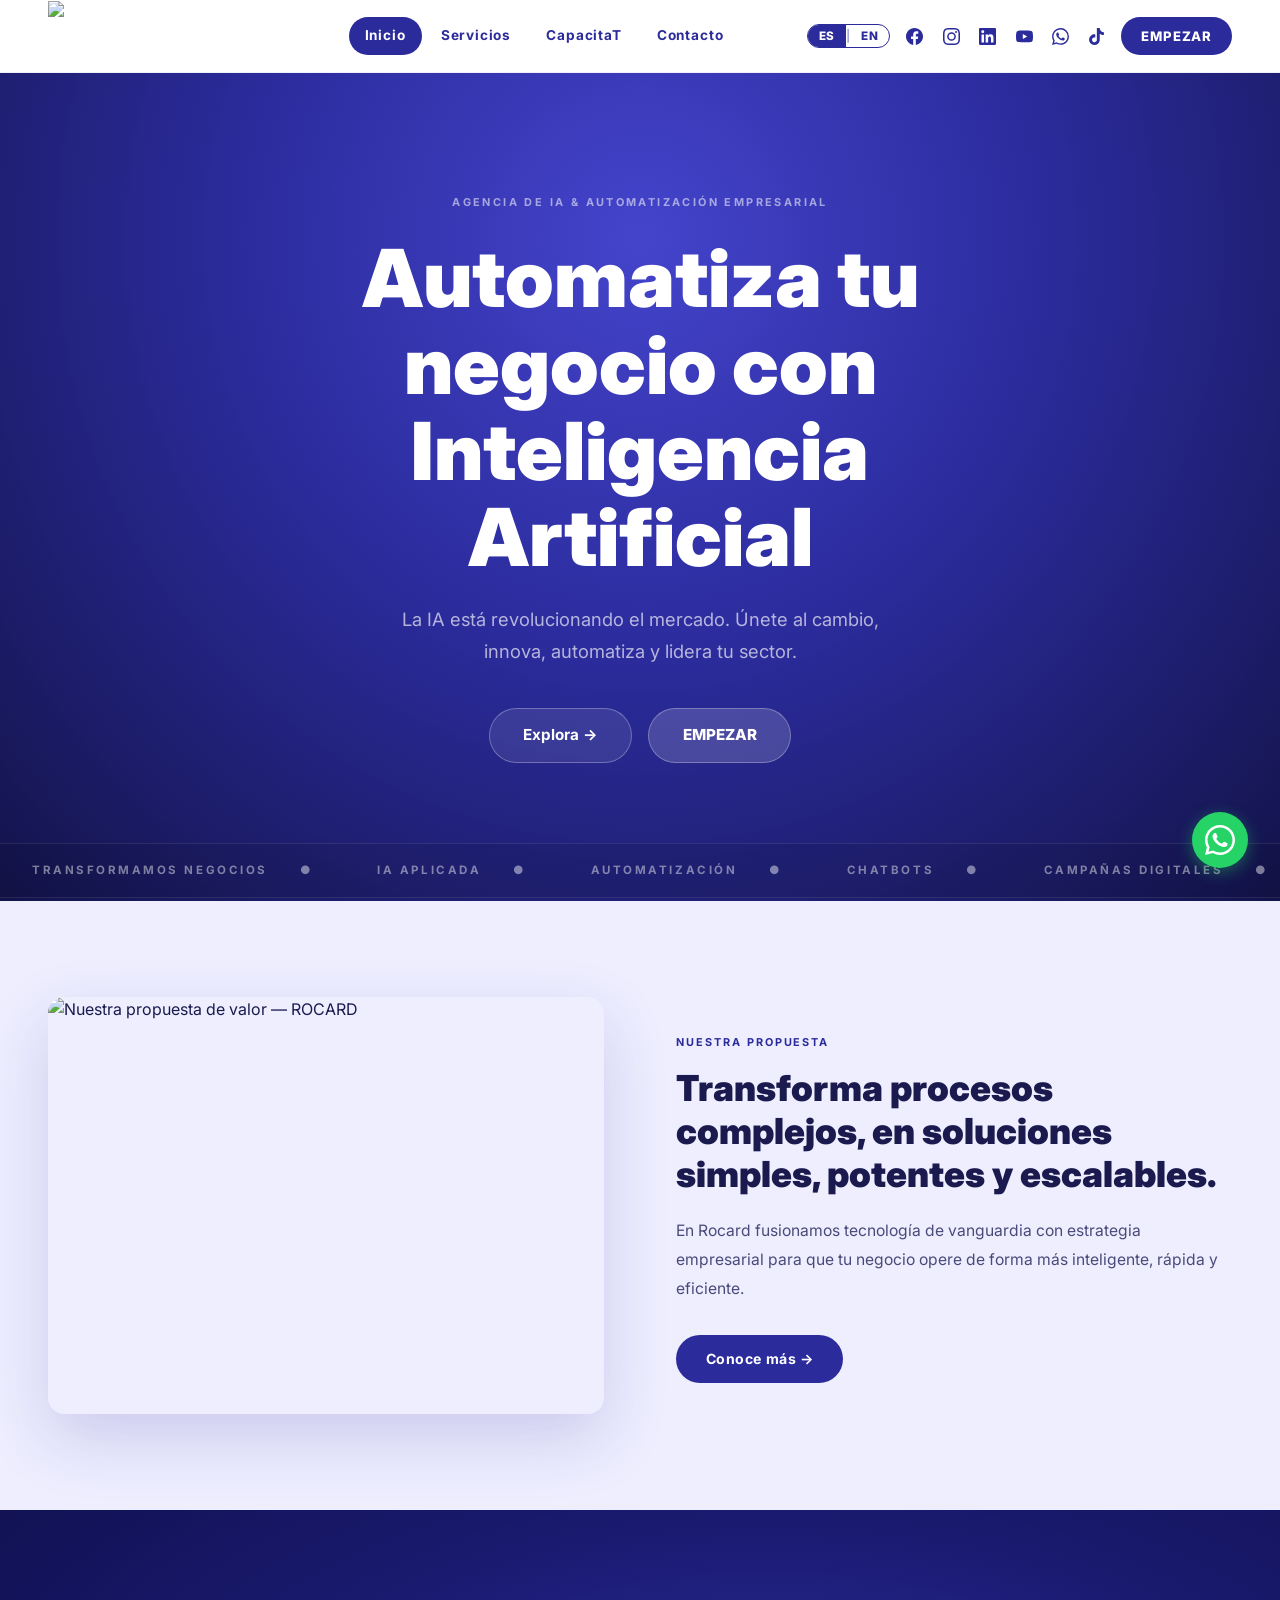
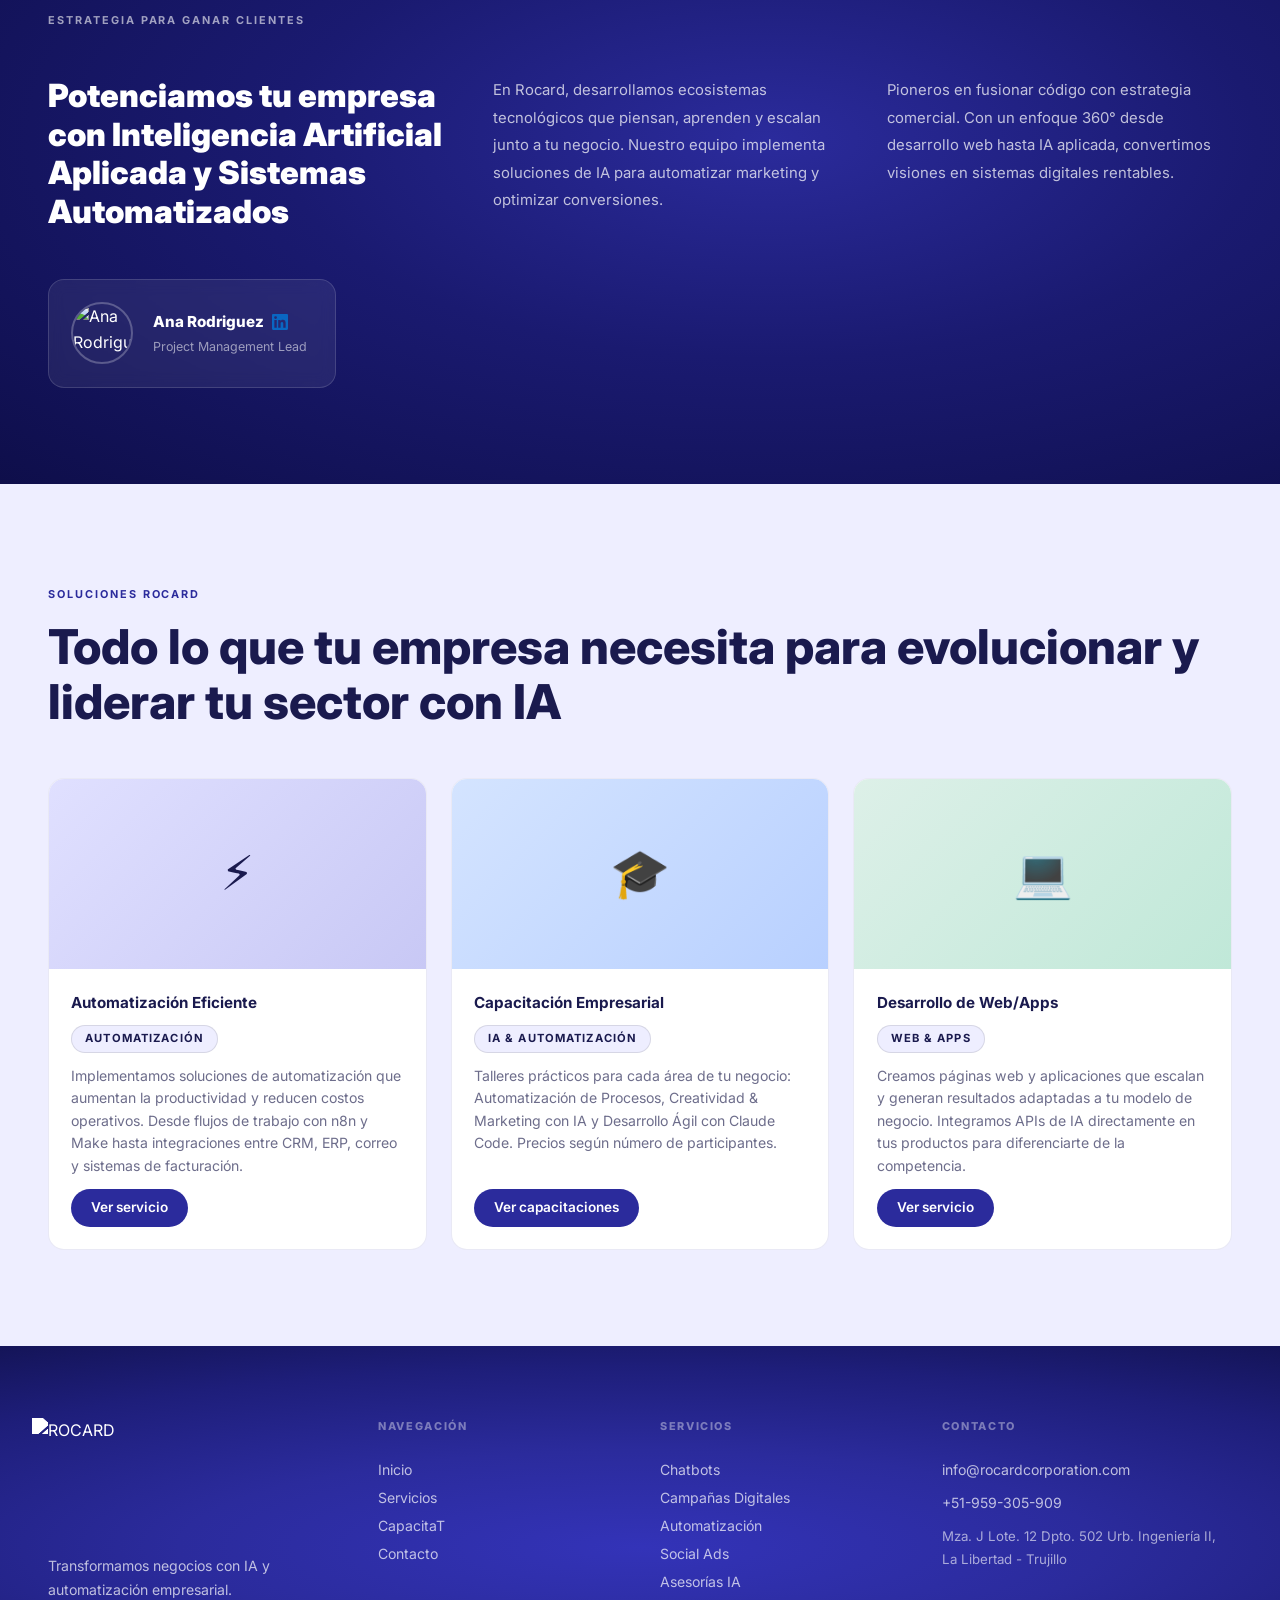
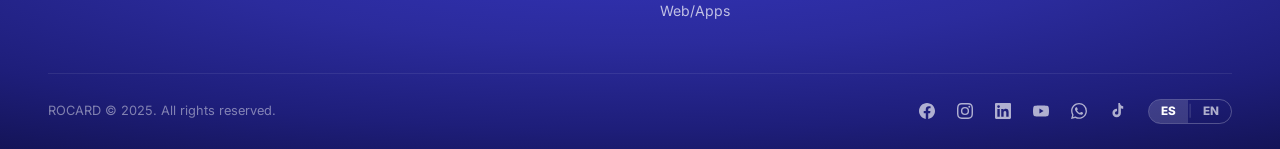
==== index.html @ 1fcdf088 "Add files via upload" ====
<!DOCTYPE html>
<html lang="es">
<head>
  <meta charset="UTF-8" />
  <meta name="viewport" content="width=device-width, initial-scale=1.0" />
  <title>ROCARD — Agencia de IA & Automatización Empresarial</title>
  <meta name="description" content="Transformamos negocios con Inteligencia Artificial y automatización empresarial. Chatbots, campañas digitales, automatización de procesos y más." />
  <link rel="canonical" href="https://rocardcorporation.com/" />
  <link rel="stylesheet" href="css/styles.css" />
</head>
<body>

<!-- ═══════════════════════ OVERLAY ═══════════════════════ -->
<div class="drawer-overlay" id="drawerOverlay"></div>

<!-- ═══════════════════════ NAVBAR ════════════════════════ -->
<nav class="navbar" aria-label="Navegación principal">
  <div class="container">
    <div class="nav-inner">

      <!-- Logo -->
      <a href="index.html" class="nav-logo" aria-label="ROCARD Inicio">
        <img src="https://res.cloudinary.com/dtmeyh7v2/image/upload/v1779667841/H1_02_azul_oficial_sin_fondo_zsuhgs.svg"
             alt="ROCARD logo" width="200" height="60" />
      </a>

      <!-- Center Links -->
      <div class="nav-links" role="list">
        <a href="index.html" role="listitem" data-es="Inicio" data-en="Home">Inicio</a>
        <a href="servicios.html" role="listitem" data-es="Servicios" data-en="Services">Servicios</a>
        <a href="capacitat.html" role="listitem">CapacitaT</a>
        <a href="contacto.html" role="listitem" data-es="Contacto" data-en="Contact">Contacto</a>
      </div>

      <!-- Right -->
      <div class="nav-right">
        <!-- Lang toggle -->
        <div class="lang-toggle" role="group" aria-label="Idioma">
          <button data-lang-btn="es" aria-label="Español">ES</button>
          <span class="lang-sep">|</span>
          <button data-lang-btn="en" aria-label="English">EN</button>
        </div>

        <!-- Social Icons -->
        <div class="nav-socials" aria-label="Redes sociales">
          <a href="https://www.facebook.com/profile.php?id=61581114073506" target="_blank" rel="noopener" aria-label="Facebook">
            <svg viewBox="0 0 24 24" aria-hidden="true"><path d="M24 12.073c0-6.627-5.373-12-12-12s-12 5.373-12 12c0 5.99 4.388 10.954 10.125 11.854v-8.385H7.078v-3.47h3.047V9.43c0-3.007 1.792-4.669 4.533-4.669 1.312 0 2.686.235 2.686.235v2.953H15.83c-1.491 0-1.956.925-1.956 1.874v2.25h3.328l-.532 3.47h-2.796v8.385C19.612 23.027 24 18.062 24 12.073z"/></svg>
          </a>
          <a href="https://www.instagram.com/rocardcorp" target="_blank" rel="noopener" aria-label="Instagram">
            <svg viewBox="0 0 24 24" aria-hidden="true"><path d="M12 2.163c3.204 0 3.584.012 4.85.07 3.252.148 4.771 1.691 4.919 4.919.058 1.265.069 1.645.069 4.849 0 3.205-.012 3.584-.069 4.849-.149 3.225-1.664 4.771-4.919 4.919-1.266.058-1.644.07-4.85.07-3.204 0-3.584-.012-4.849-.07-3.26-.149-4.771-1.699-4.919-4.92-.058-1.265-.07-1.644-.07-4.849 0-3.204.013-3.583.07-4.849.149-3.227 1.664-4.771 4.919-4.919 1.266-.057 1.645-.069 4.849-.069zM12 0C8.741 0 8.333.014 7.053.072 2.695.272.273 2.69.073 7.052.014 8.333 0 8.741 0 12c0 3.259.014 3.668.072 4.948.2 4.358 2.618 6.78 6.98 6.98C8.333 23.986 8.741 24 12 24c3.259 0 3.668-.014 4.948-.072 4.354-.2 6.782-2.618 6.979-6.98.059-1.28.073-1.689.073-4.948 0-3.259-.014-3.667-.072-4.947-.196-4.354-2.617-6.78-6.979-6.98C15.668.014 15.259 0 12 0zm0 5.838a6.162 6.162 0 100 12.324 6.162 6.162 0 000-12.324zM12 16a4 4 0 110-8 4 4 0 010 8zm6.406-11.845a1.44 1.44 0 100 2.881 1.44 1.44 0 000-2.881z"/></svg>
          </a>
          <a href="https://www.linkedin.com/company/108321608/" target="_blank" rel="noopener" aria-label="LinkedIn">
            <svg viewBox="0 0 24 24" aria-hidden="true"><path d="M20.447 20.452h-3.554v-5.569c0-1.328-.027-3.037-1.852-3.037-1.853 0-2.136 1.445-2.136 2.939v5.667H9.351V9h3.414v1.561h.046c.477-.9 1.637-1.85 3.37-1.85 3.601 0 4.267 2.37 4.267 5.455v6.286zM5.337 7.433a2.062 2.062 0 01-2.063-2.065 2.064 2.064 0 112.063 2.065zm1.782 13.019H3.555V9h3.564v11.452zM22.225 0H1.771C.792 0 0 .774 0 1.729v20.542C0 23.227.792 24 1.771 24h20.451C23.2 24 24 23.227 24 22.271V1.729C24 .774 23.2 0 22.222 0h.003z"/></svg>
          </a>
          <a href="https://www.youtube.com/@RocardCorporation" target="_blank" rel="noopener" aria-label="YouTube">
            <svg viewBox="0 0 24 24" aria-hidden="true"><path d="M23.495 6.205a3.007 3.007 0 00-2.088-2.088c-1.87-.501-9.396-.501-9.396-.501s-7.507-.01-9.396.501A3.007 3.007 0 00.527 6.205a31.247 31.247 0 00-.522 5.805 31.247 31.247 0 00.522 5.783 3.007 3.007 0 002.088 2.088c1.868.502 9.396.502 9.396.502s7.506 0 9.396-.502a3.007 3.007 0 002.088-2.088 31.247 31.247 0 00.5-5.783 31.247 31.247 0 00-.5-5.805zM9.609 15.601V8.408l6.264 3.602z"/></svg>
          </a>
          <a href="https://api.whatsapp.com/send/?phone=51959305909" target="_blank" rel="noopener" aria-label="WhatsApp">
            <svg viewBox="0 0 24 24" aria-hidden="true"><path d="M17.472 14.382c-.297-.149-1.758-.867-2.03-.967-.273-.099-.471-.148-.67.15-.197.297-.767.966-.94 1.164-.173.199-.347.223-.644.075-.297-.15-1.255-.463-2.39-1.475-.883-.788-1.48-1.761-1.653-2.059-.173-.297-.018-.458.13-.606.134-.133.298-.347.446-.52.149-.174.198-.298.298-.497.099-.198.05-.371-.025-.52-.075-.149-.669-1.612-.916-2.207-.242-.579-.487-.5-.669-.51-.173-.008-.371-.01-.57-.01-.198 0-.52.074-.792.372-.272.297-1.04 1.016-1.04 2.479 0 1.462 1.065 2.875 1.213 3.074.149.198 2.096 3.2 5.077 4.487.709.306 1.262.489 1.694.625.712.227 1.36.195 1.871.118.571-.085 1.758-.719 2.006-1.413.248-.694.248-1.289.173-1.413-.074-.124-.272-.198-.57-.347m-5.421 7.403h-.004a9.87 9.87 0 01-5.031-1.378l-.361-.214-3.741.982.998-3.648-.235-.374a9.86 9.86 0 01-1.51-5.26c.001-5.45 4.436-9.884 9.888-9.884 2.64 0 5.122 1.03 6.988 2.898a9.825 9.825 0 012.893 6.994c-.003 5.45-4.437 9.884-9.885 9.884m8.413-18.297A11.815 11.815 0 0012.05 0C5.495 0 .16 5.335.157 11.892c0 2.096.547 4.142 1.588 5.945L.057 24l6.305-1.654a11.882 11.882 0 005.683 1.448h.005c6.554 0 11.89-5.335 11.893-11.893a11.821 11.821 0 00-3.48-8.413z"/></svg>
          </a>
          <a href="https://www.tiktok.com/@rocardcorporation?is_from_webapp=1&sender_device=pc" target="_blank" rel="noopener" aria-label="TikTok">
            <svg viewBox="0 0 24 24" aria-hidden="true"><path d="M12.525.02c1.31-.02 2.61-.01 3.91-.02.08 1.53.63 3.09 1.75 4.17 1.12 1.11 2.7 1.62 4.24 1.79v4.03c-1.44-.05-2.89-.35-4.2-.97-.57-.26-1.1-.59-1.62-.93-.01 2.92.01 5.84-.02 8.75-.08 1.4-.54 2.79-1.35 3.94-1.31 1.92-3.58 3.17-5.91 3.21-1.43.08-2.86-.31-4.08-1.03-2.02-1.19-3.44-3.37-3.65-5.71-.02-.5-.03-1-.01-1.49.18-1.9 1.12-3.72 2.58-4.96 1.66-1.44 3.98-2.13 6.15-1.72.02 1.48-.04 2.96-.04 4.44-.99-.32-2.15-.23-3.02.37-.63.41-1.11 1.04-1.36 1.75-.21.51-.15 1.07-.14 1.61.24 1.64 1.82 3.02 3.5 2.87 1.12-.01 2.19-.66 2.77-1.61.19-.33.4-.67.41-1.06.1-1.79.06-3.57.07-5.36.01-4.03-.01-8.05.02-12.07z"/></svg>
          </a>
        </div>

        <!-- CTA Button -->
        <a href="https://api.whatsapp.com/send/?phone=51959305909&text=Hola,%20quiero%20más%20información%20sobre%20sus%20servicios" target="_blank" rel="noopener" class="btn-empezar" data-es="EMPEZAR" data-en="GET STARTED">EMPEZAR</a>
      </div>

      <!-- Hamburger -->
      <button class="nav-hamburger" id="hamburger" aria-label="Abrir menú" aria-expanded="false">
        <span></span><span></span><span></span>
      </button>
    </div>
  </div>
</nav>

<!-- ═══════════════════════ MOBILE DRAWER ═════════════════ -->
<aside class="nav-drawer" id="navDrawer" aria-label="Menú móvil">
  <div class="drawer-top">
    <img src="https://res.cloudinary.com/dtmeyh7v2/image/upload/v1779667841/H1_02_azul_oficial_sin_fondo_zsuhgs.svg" alt="ROCARD" />
    <button class="drawer-close" id="drawerClose" aria-label="Cerrar menú">✕</button>
  </div>
  <nav class="drawer-links" role="list">
    <a href="index.html" data-es="Inicio" data-en="Home">Inicio</a>
    <a href="servicios.html" data-es="Servicios" data-en="Services">Servicios</a>
    <a href="capacitat.html">CapacitaT</a>
    <a href="contacto.html" data-es="Contacto" data-en="Contact">Contacto</a>
  </nav>
  <div class="drawer-socials">
    <a href="https://www.facebook.com/profile.php?id=61581114073506" target="_blank" rel="noopener" aria-label="Facebook">
      <svg viewBox="0 0 24 24" aria-hidden="true"><path d="M24 12.073c0-6.627-5.373-12-12-12s-12 5.373-12 12c0 5.99 4.388 10.954 10.125 11.854v-8.385H7.078v-3.47h3.047V9.43c0-3.007 1.792-4.669 4.533-4.669 1.312 0 2.686.235 2.686.235v2.953H15.83c-1.491 0-1.956.925-1.956 1.874v2.25h3.328l-.532 3.47h-2.796v8.385C19.612 23.027 24 18.062 24 12.073z"/></svg>
    </a>
    <a href="https://www.instagram.com/rocardcorp" target="_blank" rel="noopener" aria-label="Instagram">
      <svg viewBox="0 0 24 24" aria-hidden="true"><path d="M12 2.163c3.204 0 3.584.012 4.85.07 3.252.148 4.771 1.691 4.919 4.919.058 1.265.069 1.645.069 4.849 0 3.205-.012 3.584-.069 4.849-.149 3.225-1.664 4.771-4.919 4.919-1.266.058-1.644.07-4.85.07-3.204 0-3.584-.012-4.849-.07-3.26-.149-4.771-1.699-4.919-4.92-.058-1.265-.07-1.644-.07-4.849 0-3.204.013-3.583.07-4.849.149-3.227 1.664-4.771 4.919-4.919 1.266-.057 1.645-.069 4.849-.069zM12 0C8.741 0 8.333.014 7.053.072 2.695.272.273 2.69.073 7.052.014 8.333 0 8.741 0 12c0 3.259.014 3.668.072 4.948.2 4.358 2.618 6.78 6.98 6.98C8.333 23.986 8.741 24 12 24c3.259 0 3.668-.014 4.948-.072 4.354-.2 6.782-2.618 6.979-6.98.059-1.28.073-1.689.073-4.948 0-3.259-.014-3.667-.072-4.947-.196-4.354-2.617-6.78-6.979-6.98C15.668.014 15.259 0 12 0zm0 5.838a6.162 6.162 0 100 12.324 6.162 6.162 0 000-12.324zM12 16a4 4 0 110-8 4 4 0 010 8zm6.406-11.845a1.44 1.44 0 100 2.881 1.44 1.44 0 000-2.881z"/></svg>
    </a>
    <a href="https://www.linkedin.com/company/108321608/" target="_blank" rel="noopener" aria-label="LinkedIn">
      <svg viewBox="0 0 24 24" aria-hidden="true"><path d="M20.447 20.452h-3.554v-5.569c0-1.328-.027-3.037-1.852-3.037-1.853 0-2.136 1.445-2.136 2.939v5.667H9.351V9h3.414v1.561h.046c.477-.9 1.637-1.85 3.37-1.85 3.601 0 4.267 2.37 4.267 5.455v6.286zM5.337 7.433a2.062 2.062 0 01-2.063-2.065 2.064 2.064 0 112.063 2.065zm1.782 13.019H3.555V9h3.564v11.452zM22.225 0H1.771C.792 0 0 .774 0 1.729v20.542C0 23.227.792 24 1.771 24h20.451C23.2 24 24 23.227 24 22.271V1.729C24 .774 23.2 0 22.222 0h.003z"/></svg>
    </a>
    <a href="https://www.youtube.com/@RocardCorporation" target="_blank" rel="noopener" aria-label="YouTube">
      <svg viewBox="0 0 24 24" aria-hidden="true"><path d="M23.495 6.205a3.007 3.007 0 00-2.088-2.088c-1.87-.501-9.396-.501-9.396-.501s-7.507-.01-9.396.501A3.007 3.007 0 00.527 6.205a31.247 31.247 0 00-.522 5.805 31.247 31.247 0 00.522 5.783 3.007 3.007 0 002.088 2.088c1.868.502 9.396.502 9.396.502s7.506 0 9.396-.502a3.007 3.007 0 002.088-2.088 31.247 31.247 0 00.5-5.783 31.247 31.247 0 00-.5-5.805zM9.609 15.601V8.408l6.264 3.602z"/></svg>
    </a>
    <a href="https://api.whatsapp.com/send/?phone=51959305909" target="_blank" rel="noopener" aria-label="WhatsApp">
      <svg viewBox="0 0 24 24" aria-hidden="true"><path d="M17.472 14.382c-.297-.149-1.758-.867-2.03-.967-.273-.099-.471-.148-.67.15-.197.297-.767.966-.94 1.164-.173.199-.347.223-.644.075-.297-.15-1.255-.463-2.39-1.475-.883-.788-1.48-1.761-1.653-2.059-.173-.297-.018-.458.13-.606.134-.133.298-.347.446-.52.149-.174.198-.298.298-.497.099-.198.05-.371-.025-.52-.075-.149-.669-1.612-.916-2.207-.242-.579-.487-.5-.669-.51-.173-.008-.371-.01-.57-.01-.198 0-.52.074-.792.372-.272.297-1.04 1.016-1.04 2.479 0 1.462 1.065 2.875 1.213 3.074.149.198 2.096 3.2 5.077 4.487.709.306 1.262.489 1.694.625.712.227 1.36.195 1.871.118.571-.085 1.758-.719 2.006-1.413.248-.694.248-1.289.173-1.413-.074-.124-.272-.198-.57-.347m-5.421 7.403h-.004a9.87 9.87 0 01-5.031-1.378l-.361-.214-3.741.982.998-3.648-.235-.374a9.86 9.86 0 01-1.51-5.26c.001-5.45 4.436-9.884 9.888-9.884 2.64 0 5.122 1.03 6.988 2.898a9.825 9.825 0 012.893 6.994c-.003 5.45-4.437 9.884-9.885 9.884m8.413-18.297A11.815 11.815 0 0012.05 0C5.495 0 .16 5.335.157 11.892c0 2.096.547 4.142 1.588 5.945L.057 24l6.305-1.654a11.882 11.882 0 005.683 1.448h.005c6.554 0 11.89-5.335 11.893-11.893a11.821 11.821 0 00-3.48-8.413z"/></svg>
    </a>
  </div>
  <div class="drawer-bottom">
    <div class="lang-toggle">
      <button data-lang-btn="es">ES</button>
      <span class="lang-sep">|</span>
      <button data-lang-btn="en">EN</button>
    </div>
    <a href="https://api.whatsapp.com/send/?phone=51959305909&text=Hola,%20quiero%20más%20información%20sobre%20sus%20servicios" target="_blank" rel="noopener" class="btn-empezar" data-es="EMPEZAR" data-en="GET STARTED">EMPEZAR</a>
  </div>
</aside>

<!-- ═══════════════════════ HERO ═══════════════════════════ -->
<header class="hero">
  <div class="container hero-body">
    <div class="hero-content">
      <p class="hero-eyebrow" data-es="AGENCIA DE IA & AUTOMATIZACIÓN EMPRESARIAL" data-en="AI & BUSINESS AUTOMATION AGENCY">
        AGENCIA DE IA &amp; AUTOMATIZACIÓN EMPRESARIAL
      </p>
      <h1 class="hero-headline" data-es="Automatiza tu negocio con Inteligencia Artificial" data-en="Automate your business with Artificial Intelligence">
        Automatiza tu negocio con Inteligencia Artificial
      </h1>
      <p class="hero-sub" data-es="La IA está revolucionando el mercado. Únete al cambio, innova, automatiza y lidera tu sector." data-en="AI is revolutionizing the market. Join the change, innovate, automate and lead your industry.">
        La IA está revolucionando el mercado. Únete al cambio, innova, automatiza y lidera tu sector.
      </p>
      <div class="hero-btns">
        <a href="servicios.html" class="hero-btn-dark" data-es="Explora →" data-en="Explore →">Explora →</a>
        <a href="https://api.whatsapp.com/send/?phone=51959305909&text=Hola,%20quiero%20más%20información%20sobre%20sus%20servicios" target="_blank" rel="noopener" class="hero-btn-light" data-es="EMPEZAR" data-en="GET STARTED">EMPEZAR</a>
      </div>
    </div>
  </div>

  <!-- Animated Ticker -->
  <div class="ticker-wrap" aria-hidden="true">
    <div class="ticker-track">
      <!-- First set -->
      <div class="ticker-item"><span>TRANSFORMAMOS NEGOCIOS</span><span class="ticker-dot">●</span></div>
      <div class="ticker-item"><span>IA APLICADA</span><span class="ticker-dot">●</span></div>
      <div class="ticker-item"><span>AUTOMATIZACIÓN</span><span class="ticker-dot">●</span></div>
      <div class="ticker-item"><span>CHATBOTS</span><span class="ticker-dot">●</span></div>
      <div class="ticker-item"><span>CAMPAÑAS DIGITALES</span><span class="ticker-dot">●</span></div>
      <div class="ticker-item"><span>WEB &amp; APPS</span><span class="ticker-dot">●</span></div>
      <!-- Duplicate for seamless loop -->
      <div class="ticker-item"><span>TRANSFORMAMOS NEGOCIOS</span><span class="ticker-dot">●</span></div>
      <div class="ticker-item"><span>IA APLICADA</span><span class="ticker-dot">●</span></div>
      <div class="ticker-item"><span>AUTOMATIZACIÓN</span><span class="ticker-dot">●</span></div>
      <div class="ticker-item"><span>CHATBOTS</span><span class="ticker-dot">●</span></div>
      <div class="ticker-item"><span>CAMPAÑAS DIGITALES</span><span class="ticker-dot">●</span></div>
      <div class="ticker-item"><span>WEB &amp; APPS</span><span class="ticker-dot">●</span></div>
    </div>
  </div>
</header>

<!-- ═══════════════════════ PROPUESTA ══════════════════════ -->
<section class="propuesta section" aria-labelledby="propuesta-headline">
  <div class="container">
    <div class="propuesta-grid">
      <div class="propuesta-img-wrap fade-up">
        <img src="https://res.cloudinary.com/dtmeyh7v2/image/upload/v1779827413/Dise%C3%B1o_sin_t%C3%ADtulo_-_2026-05-26T152922.767_yypgqh.png"
             alt="Nuestra propuesta de valor — ROCARD"
             loading="lazy" />
      </div>
      <div class="propuesta-text fade-up delay-2">
        <p class="eyebrow eyebrow--dark" data-es="NUESTRA PROPUESTA" data-en="OUR VALUE PROPOSITION">NUESTRA PROPUESTA</p>
        <h2 class="propuesta-headline" id="propuesta-headline"
            data-es="Transforma procesos complejos, en soluciones simples, potentes y escalables."
            data-en="Transform complex processes into simple, powerful, and scalable solutions.">
          Transforma procesos complejos, en soluciones simples, potentes y escalables.
        </h2>
        <p class="propuesta-body"
           data-es="En Rocard fusionamos tecnología de vanguardia con estrategia empresarial para que tu negocio opere de forma más inteligente, rápida y eficiente."
           data-en="At Rocard we fuse cutting-edge technology with business strategy so your company operates smarter, faster, and more efficiently.">
          En Rocard fusionamos tecnología de vanguardia con estrategia empresarial para que tu negocio opere de forma más inteligente, rápida y eficiente.
        </p>
        <a href="servicios.html" class="btn btn-primary" data-es="Conoce más →" data-en="Learn more →">Conoce más →</a>
      </div>
    </div>
  </div>
</section>

<!-- ═══════════════════════ SOBRE NOSOTROS ═════════════════ -->
<section class="sobre section" aria-labelledby="sobre-headline">
  <div class="container">
    <p class="eyebrow sobre-eyebrow fade-up"
       data-es="ESTRATEGIA PARA GANAR CLIENTES"
       data-en="STRATEGY TO WIN CLIENTS">
      ESTRATEGIA PARA GANAR CLIENTES
    </p>
    <div class="sobre-grid">
      <h2 class="sobre-headline fade-up" id="sobre-headline"
          data-es="Potenciamos tu empresa con Inteligencia Artificial Aplicada y Sistemas Automatizados"
          data-en="We power your company with Applied Artificial Intelligence and Automated Systems">
        Potenciamos tu empresa con Inteligencia Artificial Aplicada y Sistemas Automatizados
      </h2>
      <p class="sobre-text fade-up delay-1"
         data-es="En Rocard, desarrollamos ecosistemas tecnológicos que piensan, aprenden y escalan junto a tu negocio. Nuestro equipo implementa soluciones de IA para automatizar marketing y optimizar conversiones."
         data-en="At Rocard, we develop technological ecosystems that think, learn, and scale alongside your business. Our team implements AI solutions to automate marketing and optimize conversions.">
        En Rocard, desarrollamos ecosistemas tecnológicos que piensan, aprenden y escalan junto a tu negocio. Nuestro equipo implementa soluciones de IA para automatizar marketing y optimizar conversiones.
      </p>
      <p class="sobre-text fade-up delay-2"
         data-es="Pioneros en fusionar código con estrategia comercial. Con un enfoque 360° desde desarrollo web hasta IA aplicada, convertimos visiones en sistemas digitales rentables."
         data-en="Pioneers in fusing code with commercial strategy. With a 360° approach from web development to applied AI, we turn visions into profitable digital systems.">
        Pioneros en fusionar código con estrategia comercial. Con un enfoque 360° desde desarrollo web hasta IA aplicada, convertimos visiones en sistemas digitales rentables.
      </p>
    </div>

    <!-- Founder Card -->
    <div class="fade-up delay-3">
      <div class="founder-card">
        <img class="founder-avatar"
             src="https://res.cloudinary.com/dtmeyh7v2/image/upload/v1779735627/Dise%C3%B1o_sin_t%C3%ADtulo_-_2026-05-25T140008.821_zhlka8.png"
             alt="Ana Rodriguez — Project Management Lead"
             loading="lazy" />
        <div>
          <div class="founder-name">
            Ana Rodriguez
            <a href="https://www.linkedin.com/company/108321608/" target="_blank" rel="noopener" aria-label="LinkedIn de Ana Rodriguez">
              <svg viewBox="0 0 24 24" aria-hidden="true"><path d="M20.447 20.452h-3.554v-5.569c0-1.328-.027-3.037-1.852-3.037-1.853 0-2.136 1.445-2.136 2.939v5.667H9.351V9h3.414v1.561h.046c.477-.9 1.637-1.85 3.37-1.85 3.601 0 4.267 2.37 4.267 5.455v6.286zM5.337 7.433a2.062 2.062 0 01-2.063-2.065 2.064 2.064 0 112.063 2.065zm1.782 13.019H3.555V9h3.564v11.452zM22.225 0H1.771C.792 0 0 .774 0 1.729v20.542C0 23.227.792 24 1.771 24h20.451C23.2 24 24 23.227 24 22.271V1.729C24 .774 23.2 0 22.222 0h.003z"/></svg>
            </a>
          </div>
          <p class="founder-role" data-es="Project Management Lead" data-en="Project Management Lead">Project Management Lead</p>
        </div>
      </div>
    </div>
  </div>
</section>

<!-- ═══════════════════════ PROYECTOS ══════════════════════ -->
<section class="proyectos section" aria-labelledby="proyectos-headline">
  <div class="container">
    <div class="proyectos-header">
      <p class="eyebrow eyebrow--dark fade-up" data-es="SOLUCIONES ROCARD" data-en="OUR PROJECTS">NUESTROS PROYECTOS</p>
      <h2 class="section-headline fade-up delay-1" id="proyectos-headline"
          data-es="Todo lo que tu empresa necesita para evolucionar y liderar tu sector con IA"
          data-en="Success stories that speak for themselves">
        Casos de éxito que hablan por nosotros
      </h2>
    </div>
    <div class="proyectos-grid">
  <article class="project-card fade-up">
    <div class="project-thumb project-thumb-1" aria-hidden="true">⚡</div>
    <div class="project-info">
      <h3 class="project-title">Automatización Eficiente</h3>
      <span class="project-tag">AUTOMATIZACIÓN</span>
      <p class="project-desc">Implementamos soluciones de automatización que aumentan la productividad y reducen costos operativos. Desde flujos de trabajo con n8n y Make hasta integraciones entre CRM, ERP, correo y sistemas de facturación.</p>
      <a href="servicios.html" class="project-btn">Ver servicio</a>
    </div>
  </article>
  <article class="project-card fade-up delay-1">
    <div class="project-thumb project-thumb-2" aria-hidden="true">🎓</div>
    <div class="project-info">
      <h3 class="project-title">Capacitación Empresarial</h3>
      <span class="project-tag">IA & AUTOMATIZACIÓN</span>
      <p class="project-desc">Talleres prácticos para cada área de tu negocio: Automatización de Procesos, Creatividad & Marketing con IA y Desarrollo Ágil con Claude Code. Precios según número de participantes.</p>
      <a href="capacitat.html" class="project-btn">Ver capacitaciones</a>
    </div>
  </article>
  <article class="project-card fade-up delay-2">
    <div class="project-thumb project-thumb-3" aria-hidden="true">💻</div>
    <div class="project-info">
      <h3 class="project-title">Desarrollo de Web/Apps</h3>
      <span class="project-tag">WEB & APPS</span>
      <p class="project-desc">Creamos páginas web y aplicaciones que escalan y generan resultados adaptadas a tu modelo de negocio. Integramos APIs de IA directamente en tus productos para diferenciarte de la competencia.</p>
      <a href="servicios.html" class="project-btn">Ver servicio</a>
    </div>
  </article>
</div>
  </div>
</section>

<!-- ═══════════════════════ FOOTER ═════════════════════════ -->
<footer class="footer" role="contentinfo">
  <div class="container">
    <div class="footer-grid">
      <!-- Col 1 -->
      <div class="footer-col">
        <img class="footer-logo"
             src="https://res.cloudinary.com/dtmeyh7v2/image/upload/v1779667841/H1_02_azul_oficial_sin_fondo_zsuhgs.svg"
             alt="ROCARD" loading="lazy" />
        <p class="footer-tagline"
           data-es="Transformamos negocios con IA y automatización empresarial."
           data-en="We transform businesses with AI and enterprise automation.">
          Transformamos negocios con IA y automatización empresarial.
        </p>
      </div>
      <!-- Col 2 -->
      <div class="footer-col">
        <h3 class="footer-col-title" data-es="NAVEGACIÓN" data-en="NAVIGATION">NAVEGACIÓN</h3>
        <a href="index.html" data-es="Inicio" data-en="Home">Inicio</a>
        <a href="servicios.html" data-es="Servicios" data-en="Services">Servicios</a>
        <a href="capacitat.html">CapacitaT</a>
        <a href="contacto.html" data-es="Contacto" data-en="Contact">Contacto</a>
      </div>
      <!-- Col 3 -->
      <div class="footer-col">
        <h3 class="footer-col-title" data-es="SERVICIOS" data-en="SERVICES">SERVICIOS</h3>
        <a href="servicios.html" data-es="Chatbots" data-en="Chatbots">Chatbots</a>
        <a href="servicios.html" data-es="Campañas Digitales" data-en="Digital Campaigns">Campañas Digitales</a>
        <a href="servicios.html" data-es="Automatización" data-en="Automation">Automatización</a>
        <a href="servicios.html" data-es="Social Ads" data-en="Social Ads">Social Ads</a>
        <a href="servicios.html" data-es="Asesorías IA" data-en="AI Consulting">Asesorías IA</a>
        <a href="servicios.html" data-es="Web/Apps" data-en="Web/Apps">Web/Apps</a>
      </div>
      <!-- Col 4 -->
      <div class="footer-col">
        <h3 class="footer-col-title" data-es="CONTACTO" data-en="CONTACT">CONTACTO</h3>
        <p><a href="mailto:info@rocardcorporation.com">info@rocardcorporation.com</a></p>
        <p><a href="tel:+51959305909">+51-959-305-909</a></p>
        <p style="color:rgba(255,255,255,0.6); font-size:0.83rem; margin-top:0.5rem;"
           data-es="Mza. J Lote. 12 Dpto. 502 Urb. Ingeniería II, La Libertad - Trujillo"
           data-en="Mza. J Lote. 12 Dpto. 502 Urb. Ingeniería II, La Libertad - Trujillo, Peru">
          Mza. J Lote. 12 Dpto. 502 Urb. Ingeniería II, La Libertad - Trujillo
        </p>
      </div>
    </div>

    <!-- Bottom Bar -->
    <div class="footer-bottom">
      <span data-es="ROCARD © 2025. All rights reserved." data-en="ROCARD © 2025. All rights reserved.">ROCARD © 2025. All rights reserved.</span>
      <div class="footer-bottom-right">
        <div class="footer-socials" aria-label="Redes sociales">
          <a href="https://www.facebook.com/profile.php?id=61581114073506" target="_blank" rel="noopener" aria-label="Facebook">
            <svg viewBox="0 0 24 24" aria-hidden="true"><path d="M24 12.073c0-6.627-5.373-12-12-12s-12 5.373-12 12c0 5.99 4.388 10.954 10.125 11.854v-8.385H7.078v-3.47h3.047V9.43c0-3.007 1.792-4.669 4.533-4.669 1.312 0 2.686.235 2.686.235v2.953H15.83c-1.491 0-1.956.925-1.956 1.874v2.25h3.328l-.532 3.47h-2.796v8.385C19.612 23.027 24 18.062 24 12.073z"/></svg>
          </a>
          <a href="https://www.instagram.com/rocardcorp" target="_blank" rel="noopener" aria-label="Instagram">
            <svg viewBox="0 0 24 24" aria-hidden="true"><path d="M12 2.163c3.204 0 3.584.012 4.85.07 3.252.148 4.771 1.691 4.919 4.919.058 1.265.069 1.645.069 4.849 0 3.205-.012 3.584-.069 4.849-.149 3.225-1.664 4.771-4.919 4.919-1.266.058-1.644.07-4.85.07-3.204 0-3.584-.012-4.849-.07-3.26-.149-4.771-1.699-4.919-4.92-.058-1.265-.07-1.644-.07-4.849 0-3.204.013-3.583.07-4.849.149-3.227 1.664-4.771 4.919-4.919 1.266-.057 1.645-.069 4.849-.069zM12 0C8.741 0 8.333.014 7.053.072 2.695.272.273 2.69.073 7.052.014 8.333 0 8.741 0 12c0 3.259.014 3.668.072 4.948.2 4.358 2.618 6.78 6.98 6.98C8.333 23.986 8.741 24 12 24c3.259 0 3.668-.014 4.948-.072 4.354-.2 6.782-2.618 6.979-6.98.059-1.28.073-1.689.073-4.948 0-3.259-.014-3.667-.072-4.947-.196-4.354-2.617-6.78-6.979-6.98C15.668.014 15.259 0 12 0zm0 5.838a6.162 6.162 0 100 12.324 6.162 6.162 0 000-12.324zM12 16a4 4 0 110-8 4 4 0 010 8zm6.406-11.845a1.44 1.44 0 100 2.881 1.44 1.44 0 000-2.881z"/></svg>
          </a>
          <a href="https://www.linkedin.com/company/108321608/" target="_blank" rel="noopener" aria-label="LinkedIn">
            <svg viewBox="0 0 24 24" aria-hidden="true"><path d="M20.447 20.452h-3.554v-5.569c0-1.328-.027-3.037-1.852-3.037-1.853 0-2.136 1.445-2.136 2.939v5.667H9.351V9h3.414v1.561h.046c.477-.9 1.637-1.85 3.37-1.85 3.601 0 4.267 2.37 4.267 5.455v6.286zM5.337 7.433a2.062 2.062 0 01-2.063-2.065 2.064 2.064 0 112.063 2.065zm1.782 13.019H3.555V9h3.564v11.452zM22.225 0H1.771C.792 0 0 .774 0 1.729v20.542C0 23.227.792 24 1.771 24h20.451C23.2 24 24 23.227 24 22.271V1.729C24 .774 23.2 0 22.222 0h.003z"/></svg>
          </a>
          <a href="https://www.youtube.com/@RocardCorporation" target="_blank" rel="noopener" aria-label="YouTube">
            <svg viewBox="0 0 24 24" aria-hidden="true"><path d="M23.495 6.205a3.007 3.007 0 00-2.088-2.088c-1.87-.501-9.396-.501-9.396-.501s-7.507-.01-9.396.501A3.007 3.007 0 00.527 6.205a31.247 31.247 0 00-.522 5.805 31.247 31.247 0 00.522 5.783 3.007 3.007 0 002.088 2.088c1.868.502 9.396.502 9.396.502s7.506 0 9.396-.502a3.007 3.007 0 002.088-2.088 31.247 31.247 0 00.5-5.783 31.247 31.247 0 00-.5-5.805zM9.609 15.601V8.408l6.264 3.602z"/></svg>
          </a>
          <a href="https://api.whatsapp.com/send/?phone=51959305909" target="_blank" rel="noopener" aria-label="WhatsApp">
            <svg viewBox="0 0 24 24" aria-hidden="true"><path d="M17.472 14.382c-.297-.149-1.758-.867-2.03-.967-.273-.099-.471-.148-.67.15-.197.297-.767.966-.94 1.164-.173.199-.347.223-.644.075-.297-.15-1.255-.463-2.39-1.475-.883-.788-1.48-1.761-1.653-2.059-.173-.297-.018-.458.13-.606.134-.133.298-.347.446-.52.149-.174.198-.298.298-.497.099-.198.05-.371-.025-.52-.075-.149-.669-1.612-.916-2.207-.242-.579-.487-.5-.669-.51-.173-.008-.371-.01-.57-.01-.198 0-.52.074-.792.372-.272.297-1.04 1.016-1.04 2.479 0 1.462 1.065 2.875 1.213 3.074.149.198 2.096 3.2 5.077 4.487.709.306 1.262.489 1.694.625.712.227 1.36.195 1.871.118.571-.085 1.758-.719 2.006-1.413.248-.694.248-1.289.173-1.413-.074-.124-.272-.198-.57-.347m-5.421 7.403h-.004a9.87 9.87 0 01-5.031-1.378l-.361-.214-3.741.982.998-3.648-.235-.374a9.86 9.86 0 01-1.51-5.26c.001-5.45 4.436-9.884 9.888-9.884 2.64 0 5.122 1.03 6.988 2.898a9.825 9.825 0 012.893 6.994c-.003 5.45-4.437 9.884-9.885 9.884m8.413-18.297A11.815 11.815 0 0012.05 0C5.495 0 .16 5.335.157 11.892c0 2.096.547 4.142 1.588 5.945L.057 24l6.305-1.654a11.882 11.882 0 005.683 1.448h.005c6.554 0 11.89-5.335 11.893-11.893a11.821 11.821 0 00-3.48-8.413z"/></svg>
          <a href="https://www.tiktok.com/@rocardcorporation?is_from_webapp=1&sender_device=pc" target="_blank" rel="noopener" aria-label="TikTok">
  <svg viewBox="0 0 24 24" aria-hidden="true"><path d="M12.525.02c1.31-.02 2.61-.01 3.91-.02.08 1.27.54 2.54 1.44 3.44.9.9 2.17 1.36 3.44 1.44v3.78c-1.2-.04-2.4-.3-3.44-.8v7.02c0 3.51-2.86 6.37-6.37 6.37-3.51 0-6.37-2.86-6.37-6.37 0-3.51 2.86-6.37 6.37-6.37.18 0 .36.01.54.02v3.93c-.18-.02-.36-.04-.54-.04-1.38 0-2.5 1.12-2.5 2.5s1.12 2.5 2.5 2.5 2.5-1.12 2.5-2.5V.02z"/></svg>
</a>
        </div>
        <div class="footer-lang">
          <div class="lang-toggle">
            <button data-lang-btn="es">ES</button>
            <span class="lang-sep">|</span>
            <button data-lang-btn="en">EN</button>
          </div>
        </div>
      </div>
    </div>
  </div>
</footer>

<script src="js/main.js"></script>
<!-- WhatsApp Button -->
<a href="https://api.whatsapp.com/send/?phone=51959305909" target="_blank" rel="noopener" aria-label="WhatsApp" style="
  position: fixed;
  bottom: 2rem;
  right: 2rem;
  width: 56px;
  height: 56px;
  background: #25D366;
  border-radius: 50%;
  display: flex;
  align-items: center;
  justify-content: center;
  box-shadow: 0 4px 16px rgba(37,211,102,0.4);
  z-index: 9999;
  transition: transform 0.2s;
" onmouseover="this.style.transform='scale(1.1)'" onmouseout="this.style.transform='scale(1)'">
  <svg viewBox="0 0 24 24" fill="white" width="30" height="30"><path d="M17.472 14.382c-.297-.149-1.758-.867-2.03-.967-.273-.099-.471-.148-.67.15-.197.297-.767.966-.94 1.164-.173.199-.347.223-.644.075-.297-.15-1.255-.463-2.39-1.475-.883-.788-1.48-1.761-1.653-2.059-.173-.297-.018-.458.13-.606.134-.133.298-.347.446-.52.149-.174.198-.298.298-.497.099-.198.05-.371-.025-.52-.075-.149-.669-1.612-.916-2.207-.242-.579-.487-.5-.669-.51-.173-.008-.371-.01-.57-.01-.198 0-.52.074-.792.372-.272.297-1.04 1.016-1.04 2.479 0 1.462 1.065 2.875 1.213 3.074.149.198 2.096 3.2 5.077 4.487.709.306 1.262.489 1.694.625.712.227 1.36.195 1.871.118.571-.085 1.758-.719 2.006-1.413.248-.694.248-1.289.173-1.413-.074-.124-.272-.198-.57-.347z"/><path d="M12 0C5.373 0 0 5.373 0 12c0 2.127.558 4.126 1.528 5.858L0 24l6.302-1.507A11.946 11.946 0 0012 24c6.627 0 12-5.373 12-12S18.627 0 12 0zm0 22c-1.846 0-3.576-.49-5.072-1.342l-.361-.214-3.741.894.944-3.629-.235-.374A9.96 9.96 0 012 12C2 6.477 6.477 2 12 2s10 4.477 10 10-4.477 10-10 10z"/></svg>
</a>
</body>
</html>
---- css/styles.css ----
/* ============================================================
   ROCARD — Global Design System
   ============================================================ */

@import url('https://fonts.googleapis.com/css2?family=Inter:ital,opsz,wght@0,14..32,300;0,14..32,400;0,14..32,500;0,14..32,600;0,14..32,700;0,14..32,800;0,14..32,900;1,14..32,400&display=swap');

/* ── CSS Variables ─────────────────────────────────────────── */
:root {
  --primary:        #2b2b9c;
  --primary-dark:   #1e1e7a;
  --primary-darker: #141458;
  --primary-light:  #4444cc;
  --primary-mid:    #3333b8;
  --bg-light:       #eeeeff;
  --white:          #ffffff;
  --text-dark:      #1a1a4e;
  --text-muted-w:   rgba(255,255,255,0.65);
  --text-muted-d:   rgba(26,26,78,0.6);

  --gradient-hero:  radial-gradient(ellipse at 50% 20%, #4444cc 0%, #2b2b9c 45%, #13134a 100%);
  --gradient-blue:  radial-gradient(ellipse 90% 60% at 50% 50%, #3333b8 0%, #2b2b9c 40%, #1e1e7a 75%, #141458 100%);
  --gradient-sobre: radial-gradient(ellipse at 60% 40%, #2b2b9c 0%, #1a1a70 45%, #0e0e4a 100%);

  --radius-xl:   1rem;
  --radius-pill: 9999px;
  --transition:  300ms ease;
  --shadow-nav:  0 4px 24px rgba(43,43,156,0.14);
  --font:        'Inter', system-ui, sans-serif;
}

/* ── Reset & Base ───────────────────────────────────────────── */
*, *::before, *::after { box-sizing: border-box; margin: 0; padding: 0; }
html { scroll-behavior: smooth; font-size: 16px; }
body { font-family: var(--font); color: var(--white); line-height: 1.6; overflow-x: hidden; -webkit-font-smoothing: antialiased; }
img { max-width: 100%; display: block; }
a { text-decoration: none; color: inherit; }
button { cursor: pointer; font-family: inherit; border: none; background: none; }
ul, ol { list-style: none; }
input, select, textarea, button { font-family: inherit; }

/* ── Layout ─────────────────────────────────────────────────── */
.container {
  width: 100%;
  max-width: 1240px;
  margin: 0 auto;
  padding: 0 1.75rem;
}
.section { padding: 5.5rem 0; }

/* ── Typography Helpers ─────────────────────────────────────── */
.eyebrow {
  display: inline-block;
  font-size: 0.68rem;
  font-weight: 700;
  letter-spacing: 0.18em;
  text-transform: uppercase;
  margin-bottom: 1rem;
  color: rgba(255,255,255,0.6);
}
.eyebrow--dark {
  color: var(--primary);
  opacity: 1;
}
.section-headline { font-size: clamp(1.8rem, 4vw, 3rem); font-weight: 800; line-height: 1.15; }
.section-sub { font-size: 1.05rem; line-height: 1.75; opacity: 0.72; }
.text-center { text-align: center; }

/* ── Buttons ─────────────────────────────────────────────────── */
.btn {
  display: inline-flex;
  align-items: center;
  justify-content: center;
  gap: 0.5rem;
  padding: 0.8rem 1.85rem;
  border-radius: var(--radius-pill);
  font-weight: 700;
  font-size: 0.88rem;
  letter-spacing: 0.04em;
  transition: all var(--transition);
  min-height: 44px;
  cursor: pointer;
}
.btn-primary { background: var(--primary); color: white; }
.btn-primary:hover { background: var(--primary-light); transform: translateY(-2px); box-shadow: 0 8px 28px rgba(43,43,156,0.4); }

.btn-outline-white { background: transparent; border: 1.5px solid rgba(255,255,255,0.5); color: white; }
.btn-outline-white:hover { background: rgba(255,255,255,0.1); border-color: white; }

.btn-white-semi { background: rgba(255,255,255,0.15); border: 1.5px solid rgba(255,255,255,0.3); color: white; }
.btn-white-semi:hover { background: rgba(255,255,255,0.25); transform: translateY(-2px); }

/* ── Scroll Fade-Up Animation ───────────────────────────────── */
.fade-up {
  opacity: 0;
  transform: translateY(36px);
  transition: opacity 0.65s ease, transform 0.65s ease;
}
.fade-up.is-visible { opacity: 1; transform: none; }
.delay-1 { transition-delay: 0.1s !important; }
.delay-2 { transition-delay: 0.2s !important; }
.delay-3 { transition-delay: 0.3s !important; }
.delay-4 { transition-delay: 0.4s !important; }

/* ================================================================
   NAVBAR
   ================================================================ */
.navbar {
  position: sticky;
  top: 0;
  z-index: 1000;
  background: #ffffff;
  border-bottom: 1px solid rgba(43,43,156,0.07);
  transition: box-shadow var(--transition);
}
.navbar.scrolled { box-shadow: var(--shadow-nav); }

.nav-inner {
  display: flex;
  align-items: center;
  justify-content: space-between;
  height: 72px;
  gap: 1rem;
}

/* Logo */
.nav-logo { flex-shrink: 0; }
.nav-logo img { height: 70px; width: auto; }

/* Nav Links */
.nav-links {
  display: flex;
  align-items: center;
  gap: 0.2rem;
  flex: 1;
  justify-content: center;
}
.nav-links a {
  color: var(--primary);
  font-weight: 700;
  font-size: 0.85rem;
  letter-spacing: 0.06em;
  padding: 0.5rem 1rem;
  border-radius: var(--radius-pill);
  transition: all var(--transition);
  white-space: nowrap;
}
.nav-links a:hover,
.nav-links a.active {
  background: var(--primary);
  color: white;
}

/* Right side */
.nav-right {
  display: flex;
  align-items: center;
  gap: 0.6rem;
  flex-shrink: 0;
}

/* Language Toggle */
.lang-toggle {
  display: flex;
  align-items: center;
  border: 1.5px solid var(--primary);
  border-radius: var(--radius-pill);
  overflow: hidden;
  flex-shrink: 0;
}
.lang-toggle button {
  padding: 0.28rem 0.7rem;
  font-size: 0.73rem;
  font-weight: 800;
  color: var(--primary);
  letter-spacing: 0.04em;
  transition: all var(--transition);
}
.lang-toggle button.active {
  background: var(--primary);
  color: white;
}
.lang-sep {
  color: var(--primary);
  font-size: 0.73rem;
  font-weight: 700;
  opacity: 0.4;
  pointer-events: none;
}

/* Social Icons */
.nav-socials {
  display: flex;
  align-items: center;
  gap: 0.4rem;
}
.nav-socials a {
  color: var(--primary);
  display: flex;
  align-items: center;
  justify-content: center;
  width: 30px;
  height: 30px;
  border-radius: 6px;
  transition: all var(--transition);
}
.nav-socials a:hover { background: rgba(43,43,156,0.08); }
.nav-socials svg { width: 17px; height: 17px; fill: currentColor; }

/* Empezar Button */
.btn-empezar {
  background: var(--primary);
  color: white;
  padding: 0.52rem 1.25rem;
  border-radius: var(--radius-pill);
  font-weight: 800;
  font-size: 0.82rem;
  letter-spacing: 0.06em;
  transition: all var(--transition);
  white-space: nowrap;
}
.btn-empezar:hover { background: var(--primary-light); transform: translateY(-1px); }

/* Hamburger */
.nav-hamburger {
  display: none;
  flex-direction: column;
  justify-content: center;
  gap: 5px;
  padding: 0.5rem;
  z-index: 1;
}
.nav-hamburger span {
  display: block;
  width: 22px;
  height: 2px;
  background: var(--primary);
  border-radius: 2px;
  transition: all var(--transition);
}

/* Mobile Drawer */
.nav-drawer {
  position: fixed;
  top: 0;
  right: -100%;
  width: min(320px, 88vw);
  height: 100dvh;
  background: #fff;
  z-index: 1100;
  padding: 1.5rem;
  transition: right var(--transition);
  display: flex;
  flex-direction: column;
  gap: 1.75rem;
  box-shadow: -4px 0 32px rgba(0,0,0,0.14);
  overflow-y: auto;
}
.nav-drawer.open { right: 0; }

.drawer-overlay {
  position: fixed;
  inset: 0;
  background: rgba(0,0,0,0.45);
  z-index: 1050;
  opacity: 0;
  pointer-events: none;
  transition: opacity var(--transition);
  backdrop-filter: blur(2px);
}
.drawer-overlay.open { opacity: 1; pointer-events: all; }

.drawer-top {
  display: flex;
  align-items: center;
  justify-content: space-between;
}
.drawer-top img { height: 36px; }
.drawer-close {
  color: var(--primary);
  font-size: 1.6rem;
  line-height: 1;
  padding: 0.25rem;
  font-weight: 300;
}

.drawer-links {
  display: flex;
  flex-direction: column;
  gap: 0.4rem;
}
.drawer-links a {
  color: var(--primary);
  font-weight: 700;
  font-size: 1rem;
  letter-spacing: 0.06em;
  padding: 0.8rem 1rem;
  border-radius: var(--radius-pill);
  transition: all var(--transition);
}
.drawer-links a:hover,
.drawer-links a.active {
  background: var(--primary);
  color: white;
}

.drawer-socials {
  display: flex;
  gap: 0.6rem;
  flex-wrap: wrap;
}
.drawer-socials a {
  color: var(--primary);
  display: flex;
  align-items: center;
  justify-content: center;
  width: 38px;
  height: 38px;
  border: 1.5px solid rgba(43,43,156,0.2);
  border-radius: 8px;
  transition: all var(--transition);
}
.drawer-socials a:hover { background: var(--primary); color: white; border-color: var(--primary); }
.drawer-socials svg { width: 18px; height: 18px; fill: currentColor; }

.drawer-bottom {
  display: flex;
  align-items: center;
  justify-content: space-between;
  margin-top: auto;
  padding-top: 1rem;
  border-top: 1px solid rgba(43,43,156,0.08);
}


/* ================================================================
   FOOTER
   ================================================================ */
/* ── Continuous gradient wrapper (inner pages: Servicios, CapacitaT, Contacto) ── */
/* Wraps <main> + <footer> so both share one single radial gradient with no break   */
.blue-canvas {
  background: radial-gradient(ellipse 90% 60% at 50% 50%, #3333b8 0%, #2b2b9c 40%, #1e1e7a 75%, #141458 100%);
  background-attachment: fixed; /* keeps gradient stable as user scrolls */
}
.blue-canvas > main,
.blue-canvas > footer {
  background: transparent !important;
}

.footer {
  /* Stand-alone footer (Inicio page). Inner pages override via .blue-canvas. */
  background: radial-gradient(ellipse 90% 60% at 50% 50%, #3333b8 0%, #2b2b9c 40%, #1e1e7a 75%, #141458 100%);
  padding: 4.5rem 0 0;
}
.footer-grid {
  display: grid;
  grid-template-columns: 1.2fr 1fr 1fr 1.2fr;
  gap: 2.5rem;
  padding-bottom: 3rem;
}
.footer-col-title {
  font-size: 0.68rem;
  font-weight: 800;
  letter-spacing: 0.15em;
  text-transform: uppercase;
  color: rgba(255,255,255,0.4);
  margin-bottom: 1.25rem;
}
.footer-col p {
  font-size: 0.88rem;
  color: rgba(255,255,255,0.7);
  line-height: 1.7;
  margin-bottom: 0.3rem;
}
.footer-col a {
  display: block;
  font-size: 0.88rem;
  color: rgba(255,255,255,0.7);
  line-height: 2;
  transition: color var(--transition);
}
.footer-col a:hover { color: white; }
.footer-logo {
  height: 120px;
  margin-bottom: 1rem;
  margin-top: 0;
  margin-left: -1rem;
  filter: brightness(0) invert(1);
  display: block;
}

.footer-bottom {
  display: flex;
  align-items: center;
  justify-content: space-between;
  padding: 1.4rem 0;
  border-top: 1px solid rgba(255,255,255,0.08);
  font-size: 0.8rem;
  color: rgba(255,255,255,0.45);
  gap: 1rem;
  flex-wrap: wrap;
}
.footer-bottom-right {
  display: flex;
  align-items: center;
  gap: 1rem;
}
.footer-socials {
  display: flex;
  align-items: center;
  gap: 0.5rem;
}
.footer-socials a {
  color: rgba(255,255,255,0.65);
  display: flex;
  align-items: center;
  justify-content: center;
  width: 30px;
  height: 30px;
  border-radius: 6px;
  transition: all var(--transition);
}
.footer-socials a:hover { color: white; background: rgba(255,255,255,0.1); }
.footer-socials svg { width: 16px; height: 16px; fill: currentColor; }

.footer-lang .lang-toggle {
  border-color: rgba(255,255,255,0.25);
}
.footer-lang .lang-toggle button { color: rgba(255,255,255,0.65); }
.footer-lang .lang-toggle button.active { background: rgba(255,255,255,0.15); color: white; }
.footer-lang .lang-sep { color: rgba(255,255,255,0.3); }


/* ================================================================
   HERO — INICIO
   ================================================================ */
.hero {
  background: var(--gradient-hero);
  padding: 7rem 0 0;
  min-height: 92vh;
  display: flex;
  flex-direction: column;
  justify-content: center;
  overflow: hidden;
}
.hero-body { padding-bottom: 5rem; }
.hero-content { text-align: center; max-width: 780px; margin: 0 auto; }

.hero-eyebrow {
  display: inline-block;
  font-size: 0.68rem;
  font-weight: 700;
  letter-spacing: 0.22em;
  text-transform: uppercase;
  color: rgba(255,255,255,0.55);
  margin-bottom: 1.5rem;
  opacity: 0;
  transform: translateY(20px);
  animation: heroFade 0.7s ease 0.1s forwards;
}
.hero-headline {
  font-size: clamp(2.6rem, 6.5vw, 5rem);
  font-weight: 900;
  color: white;
  line-height: 1.08;
  margin-bottom: 1.4rem;
  opacity: 0;
  transform: translateY(24px);
  animation: heroFade 0.7s ease 0.3s forwards;
}
.hero-sub {
  font-size: clamp(1rem, 2vw, 1.15rem);
  color: rgba(255,255,255,0.65);
  max-width: 540px;
  margin: 0 auto 2.5rem;
  line-height: 1.75;
  opacity: 0;
  transform: translateY(24px);
  animation: heroFade 0.7s ease 0.5s forwards;
}
.hero-btns {
  display: flex;
  gap: 1rem;
  justify-content: center;
  flex-wrap: wrap;
  opacity: 0;
  transform: translateY(20px);
  animation: heroFade 0.7s ease 0.7s forwards;
}
.hero-btn-dark {
  background: rgba(255,255,255,0.09);
  border: 1.5px solid rgba(255,255,255,0.28);
  color: white;
  padding: 0.9rem 2.1rem;
  border-radius: var(--radius-pill);
  font-weight: 700;
  font-size: 0.95rem;
  transition: all var(--transition);
  min-height: 52px;
}
.hero-btn-dark:hover { background: rgba(255,255,255,0.18); }
.hero-btn-light {
  background: rgba(255,255,255,0.16);
  border: 1.5px solid rgba(255,255,255,0.28);
  color: white;
  padding: 0.9rem 2.1rem;
  border-radius: var(--radius-pill);
  font-weight: 800;
  font-size: 0.95rem;
  transition: all var(--transition);
  min-height: 52px;
}
.hero-btn-light:hover { background: rgba(255,255,255,0.26); transform: translateY(-2px); }

@keyframes heroFade {
  to { opacity: 1; transform: none; }
}

/* Ticker */
.ticker-wrap {
  overflow: hidden;
  padding: 1.1rem 0;
  border-top: 1px solid rgba(255,255,255,0.09);
  border-bottom: 1px solid rgba(255,255,255,0.09);
  background: rgba(0,0,0,0.08);
}
.ticker-track {
  display: flex;
  gap: 0;
  animation: ticker 24s linear infinite;
  width: max-content;
}
.ticker-item {
  display: flex;
  align-items: center;
  gap: 2rem;
  padding: 0 2rem;
  white-space: nowrap;
}
.ticker-item span {
  font-size: 0.72rem;
  font-weight: 700;
  letter-spacing: 0.22em;
  text-transform: uppercase;
  color: rgba(255,255,255,0.45);
}
.ticker-dot {
  color: rgba(255,255,255,0.2);
  font-size: 0.4rem;
}
@keyframes ticker {
  0%   { transform: translateX(0); }
  100% { transform: translateX(-50%); }
}


/* ================================================================
   PROPUESTA — INICIO
   ================================================================ */
.propuesta {
  background: var(--bg-light);
  padding: 6rem 0;
  color: var(--text-dark);
}
.propuesta-grid {
  display: grid;
  grid-template-columns: 1fr 1fr;
  gap: 4.5rem;
  align-items: center;
}
.propuesta-img-wrap {
  border-radius: var(--radius-xl);
  overflow: hidden;
  box-shadow: 0 24px 64px rgba(43,43,156,0.18);
  aspect-ratio: 4/3;
}
.propuesta-img-wrap img {
  width: 100%;
  height: 100%;
  object-fit: cover;
}
.propuesta-text .eyebrow { color: var(--primary); }
.propuesta-headline {
  font-size: clamp(1.65rem, 2.8vw, 2.3rem);
  font-weight: 900;
  color: var(--text-dark);
  line-height: 1.2;
  margin-bottom: 1.25rem;
}
.propuesta-body {
  font-size: 0.98rem;
  color: #4a4a7a;
  line-height: 1.85;
  margin-bottom: 2rem;
}


/* ================================================================
   SOBRE NOSOTROS — INICIO
   ================================================================ */
.sobre {
  background: var(--gradient-sobre);
  padding: 6rem 0;
}
.sobre-eyebrow { margin-bottom: 3rem; }
.sobre-grid {
  display: grid;
  grid-template-columns: 1.15fr 1fr 1fr;
  gap: 3rem;
  align-items: start;
  margin-bottom: 3rem;
}
.sobre-headline {
  font-size: clamp(1.55rem, 2.5vw, 2rem);
  font-weight: 900;
  line-height: 1.2;
}
.sobre-text {
  font-size: 0.93rem;
  color: rgba(255,255,255,0.72);
  line-height: 1.85;
}

.founder-card {
  display: inline-flex;
  align-items: center;
  gap: 1.25rem;
  background: rgba(255,255,255,0.07);
  border: 1px solid rgba(255,255,255,0.14);
  border-radius: var(--radius-xl);
  padding: 1.4rem 1.75rem 1.4rem 1.4rem;
  backdrop-filter: blur(8px);
}
.founder-avatar {
  width: 62px;
  height: 62px;
  border-radius: 50%;
  object-fit: cover;
  flex-shrink: 0;
  border: 2.5px solid rgba(255,255,255,0.25);
}
.founder-name {
  display: flex;
  align-items: center;
  gap: 0.5rem;
  font-weight: 800;
  font-size: 0.95rem;
  margin-bottom: 0.2rem;
}
.founder-name a { color: white; display: inline-flex; transition: opacity var(--transition); }
.founder-name a:hover { opacity: 0.7; }
.founder-name svg { width: 16px; height: 16px; fill: #0a66c2; }
.founder-role {
  font-size: 0.78rem;
  color: rgba(255,255,255,0.55);
}


/* ================================================================
   PROYECTOS — INICIO
   ================================================================ */
.proyectos {
  background: var(--bg-light);
  padding: 6rem 0;
  color: var(--text-dark);
}
.proyectos-header { margin-bottom: 3rem; }
.proyectos-header .eyebrow { color: var(--primary); }
.proyectos-header .section-headline { color: var(--text-dark); }
.proyectos-grid {
  display: grid;
  grid-template-columns: repeat(3, 1fr);
  gap: 1.5rem;
}
.project-card {
  display: flex;
  flex-direction: column;
  background: white;
  border: 1.5px solid rgba(43,43,156,0.1);
  border-radius: var(--radius-xl);
  overflow: hidden;
  transition: all var(--transition);
  cursor: pointer;
}
.project-card:hover {
  border-color: var(--primary);
  transform: translateY(-7px);
  box-shadow: 0 20px 48px rgba(43,43,156,0.17);
}
.project-thumb {
  height: 190px;
  display: flex;
  align-items: center;
  justify-content: center;
  font-size: 3rem;
}
.project-thumb-1 { background: linear-gradient(135deg, #e0e0ff 0%, #c8c8f5 100%); }
.project-thumb-2 { background: linear-gradient(135deg, #d4e4ff 0%, #b8d0ff 100%); }
.project-thumb-3 { background: linear-gradient(135deg, #ddf0e8 0%, #c0e8d8 100%); }
.project-info { padding: 1.4rem; display: flex; flex-direction: column; flex: 1; }
.project-title {
  font-weight: 700;
  color: var(--text-dark);
  font-size: 0.95rem;
  margin-bottom: 0.6rem;
}
.project-tag {
  display: inline-flex;
  width: fit-content;
  background: var(--bg-light);
  color: var(--text-dark);
  font-size: 0.7rem;
  font-weight: 700;
  letter-spacing: 0.1em;
  text-transform: uppercase;
  padding: 0.25rem 0.8rem;
  border-radius: var(--radius-pill);
  border: 1px solid rgba(0,0,0,0.1);
}


/* ================================================================
   SERVICIOS PAGE
   ================================================================ */
.servicios-hero {
  /* Background comes from .blue-canvas wrapper; transparent here for seamless gradient */
  background: transparent;
  min-height: 100vh;
  padding: 6rem 0 5rem;
}
.servicios-header { text-align: center; margin-bottom: 4.5rem; }
.servicios-header .section-sub { margin: 0.9rem auto 0; max-width: 600px; }

.servicios-grid {
  display: grid;
  grid-template-columns: repeat(3, 1fr);
  gap: 1.5rem;
  margin-bottom: 3.5rem;
}
.service-card {
  background: rgba(255,255,255,0.08);
  border: 1px solid rgba(255,255,255,0.14);
  border-radius: var(--radius-xl);
  padding: 2rem;
  cursor: pointer;
  transition: all var(--transition);
  position: relative;
  overflow: hidden;
}
.service-card::before {
  content: '';
  position: absolute;
  inset: 0;
  background: linear-gradient(135deg, rgba(255,255,255,0.04) 0%, transparent 60%);
  pointer-events: none;
}
.service-card:hover {
  border-color: rgba(255,255,255,0.38);
  background: rgba(255,255,255,0.13);
  transform: translateY(-5px);
  box-shadow: 0 20px 48px rgba(0,0,0,0.25);
}
.service-icon { font-size: 2.6rem; margin-bottom: 1.1rem; display: block; line-height: 1; }
.service-title { font-size: 1.05rem; font-weight: 800; margin-bottom: 0.75rem; }
.service-short { font-size: 0.9rem; color: rgba(255,255,255,0.72); line-height: 1.65; }

.service-long {
  max-height: 0;
  overflow: hidden;
  opacity: 0;
  transition: max-height 0.45s ease, opacity 0.35s ease, margin 0.35s ease;
  font-size: 0.87rem;
  color: rgba(255,255,255,0.62);
  line-height: 1.7;
}
.service-card.expanded .service-long {
  max-height: 300px;
  opacity: 1;
  margin-top: 1rem;
  padding-top: 1rem;
  border-top: 1px solid rgba(255,255,255,0.1);
}
.service-hint {
  display: flex;
  align-items: center;
  gap: 0.35rem;
  margin-top: 1rem;
  font-size: 0.72rem;
  color: rgba(255,255,255,0.35);
  transition: opacity var(--transition);
}
.service-card.expanded .service-hint { opacity: 0; pointer-events: none; height: 0; margin: 0; overflow: hidden; }
.service-hint svg { width: 12px; height: 12px; fill: currentColor; }

.servicios-cta { text-align: center; }


/* ================================================================
   CAPACITAT PAGE
   ================================================================ */
.capacitat-hero {
  /* Background comes from .blue-canvas wrapper; transparent here for seamless gradient */
  background: transparent;
  min-height: 100vh;
  padding: 5.5rem 0 5rem;
}
.capacitat-header { text-align: center; margin-bottom: 3.5rem; }
.cap-badge {
  display: inline-flex;
  align-items: center;
  gap: 0.5rem;
  background: rgba(255,255,255,0.1);
  border: 1px solid rgba(255,255,255,0.2);
  border-radius: var(--radius-pill);
  padding: 0.5rem 1.3rem;
  font-size: 0.7rem;
  font-weight: 800;
  letter-spacing: 0.14em;
  text-transform: uppercase;
  color: rgba(255,255,255,0.85);
  margin-bottom: 1.75rem;
}
.cap-headline {
  font-size: clamp(2.2rem, 5.5vw, 3.75rem);
  font-weight: 900;
  margin-bottom: 1.1rem;
  line-height: 1.1;
}
.cap-subtext { font-size: 1rem; color: rgba(255,255,255,0.65); max-width: 560px; margin: 0 auto; line-height: 1.7; }

/* Training Cards */
.capacitat-grid {
  display: grid;
  grid-template-columns: repeat(3, 1fr);
  gap: 1.5rem;
  margin-bottom: 2rem;
  align-items: stretch;
}
.cap-card {
  border-radius: var(--radius-xl);
  overflow: hidden;
  position: relative;
  display: flex;
  flex-direction: column;
  min-height: 580px;
  border: 1px solid rgba(255,255,255,0.14);
  transition: all var(--transition);
}
.cap-card:hover {
  border-color: rgba(255,255,255,0.32);
  transform: translateY(-7px);
  box-shadow: 0 28px 64px rgba(0,0,0,0.32);
}

/* Background image layer */
.cap-card-bg {
  position: absolute;
  inset: 0;
  background-size: cover;
  background-position: center;
  z-index: 0;
}

/* Strong dark overlay for text readability */
.cap-card-overlay {
  position: absolute;
  inset: 0;
  z-index: 1;
  background: linear-gradient(
    160deg,
    rgba(20,20,80,0.33) 0%,
    rgba(30,30,100,0.40) 40%,
    rgba(10,10,50,0.50) 100%
  );
}

/* Content on top */
.cap-card-content {
  position: relative;
  z-index: 2;
  padding: 2rem;
  display: flex;
  flex-direction: column;
  flex: 1;
}

/* Popular badge */
.cap-popular {
  position: absolute;
  top: 1rem;
  right: 1rem;
  z-index: 10;
  background: linear-gradient(135deg, #f59e0b, #ef4444);
  color: white;
  font-size: 0.62rem;
  font-weight: 800;
  letter-spacing: 0.1em;
  text-transform: uppercase;
  padding: 0.32rem 0.8rem;
  border-radius: var(--radius-pill);
  box-shadow: 0 4px 12px rgba(245,158,11,0.4);
}

.cap-icon { font-size: 2.4rem; line-height: 1; margin-bottom: 0.8rem; }
.cap-tags { display: flex; flex-wrap: wrap; gap: 0.4rem; margin-bottom: 0.9rem; }
.cap-tag {
  background: rgba(255,255,255,0.14);
  border: 1px solid rgba(255,255,255,0.2);
  border-radius: var(--radius-pill);
  font-size: 0.65rem;
  font-weight: 700;
  letter-spacing: 0.09em;
  text-transform: uppercase;
  padding: 0.2rem 0.65rem;
  color: rgba(255,255,255,0.88);
}
.cap-title { font-size: 1.15rem; font-weight: 900; margin-bottom: 0.75rem; line-height: 1.2; }
.cap-desc { font-size: 0.87rem; color: rgba(255,255,255,0.78); line-height: 1.65; margin-bottom: 1rem; }

.cap-tools-label { font-size: 0.68rem; font-weight: 700; letter-spacing: 0.1em; text-transform: uppercase; color: rgba(255,255,255,0.45); margin-bottom: 0.5rem; }
.cap-tools { display: flex; flex-wrap: wrap; gap: 0.35rem; margin-bottom: 1.1rem; }
.cap-tool {
  background: rgba(255,255,255,0.12);
  border: 1px solid rgba(255,255,255,0.15);
  border-radius: 5px;
  font-size: 0.7rem;
  font-weight: 600;
  padding: 0.2rem 0.55rem;
  color: rgba(255,255,255,0.88);
}
.cap-features { margin-bottom: 1.5rem; flex: 1; display: flex; flex-direction: column; justify-content: flex-end; }
.cap-features li {
  font-size: 0.83rem;
  color: rgba(255,255,255,0.82);
  padding: 0.25rem 0;
  display: flex;
  align-items: flex-start;
  gap: 0.5rem;
  line-height: 1.5;
}
.cap-features li::before { content: '✓'; color: #4ade80; font-weight: 900; flex-shrink: 0; font-size: 0.85rem; }

.capacitat-note {
  text-align: center;
  font-size: 0.88rem;
  color: rgba(255,255,255,0.5);
  margin-bottom: 3rem;
  font-style: italic;
}

/* Extra bottom padding so FAQ has breathing room before footer */
.faq-wrap { max-width: 740px; margin: 0 auto; padding-bottom: 5rem; }

/* FAQ */
.faq-title { font-size: 1.6rem; font-weight: 800; text-align: center; margin-bottom: 1.75rem; }
.faq-item {
  background: rgba(255,255,255,0.06);
  border: 1px solid rgba(255,255,255,0.11);
  border-radius: var(--radius-xl);
  margin-bottom: 0.75rem;
  overflow: hidden;
  transition: border-color var(--transition), background var(--transition);
}
.faq-item.open { border-color: rgba(255,255,255,0.24); background: rgba(255,255,255,0.09); }
.faq-q {
  display: flex;
  align-items: center;
  justify-content: space-between;
  gap: 1rem;
  padding: 1.25rem 1.5rem;
  cursor: pointer;
  font-weight: 700;
  font-size: 0.95rem;
  user-select: none;
}
.faq-arrow {
  flex-shrink: 0;
  color: rgba(255,255,255,0.5);
  transition: transform var(--transition);
}
.faq-arrow svg { width: 18px; height: 18px; fill: currentColor; }
.faq-item.open .faq-arrow { transform: rotate(180deg); }
.faq-ans {
  max-height: 0;
  overflow: hidden;
  transition: max-height 0.4s ease;
}
.faq-ans-inner {
  padding: 0 1.5rem 1.3rem;
  font-size: 0.9rem;
  color: rgba(255,255,255,0.65);
  line-height: 1.75;
}


/* ================================================================
   CONTACTO PAGE
   ================================================================ */
.contacto-hero {
  /* Background comes from .blue-canvas wrapper; transparent here for seamless gradient */
  background: transparent;
  min-height: 100vh;
  padding: 6rem 0 5rem;
}
.contacto-grid {
  display: grid;
  grid-template-columns: 1fr 1.25fr;
  gap: 5rem;
  align-items: start;
}
.contacto-headline {
  font-size: clamp(2rem, 4vw, 3rem);
  font-weight: 900;
  line-height: 1.15;
  margin-bottom: 1rem;
}
.contacto-sub {
  font-size: 1rem;
  color: rgba(255,255,255,0.65);
  line-height: 1.75;
  margin-bottom: 2.5rem;
}
.contacto-items { display: flex; flex-direction: column; gap: 1.25rem; margin-bottom: 2.5rem; }
.contacto-item {
  display: flex;
  align-items: flex-start;
  gap: 1rem;
}
.c-icon {
  width: 42px;
  height: 42px;
  background: rgba(255,255,255,0.1);
  border: 1px solid rgba(255,255,255,0.14);
  border-radius: 10px;
  display: flex;
  align-items: center;
  justify-content: center;
  font-size: 1.1rem;
  flex-shrink: 0;
  transition: background var(--transition);
}
.contacto-item:hover .c-icon { background: rgba(255,255,255,0.16); }
.contacto-item-text { font-size: 0.9rem; color: rgba(255,255,255,0.75); line-height: 1.6; }
.contacto-item-text strong { color: white; display: block; font-size: 0.8rem; margin-bottom: 0.15rem; font-weight: 700; letter-spacing: 0.05em; text-transform: uppercase; }
.contacto-item-text a { color: rgba(255,255,255,0.75); transition: color var(--transition); }
.contacto-item-text a:hover { color: white; }

.contacto-socials-label { font-size: 0.72rem; font-weight: 700; letter-spacing: 0.12em; text-transform: uppercase; color: rgba(255,255,255,0.4); margin-bottom: 0.75rem; }
.contacto-socials { display: flex; gap: 0.6rem; flex-wrap: wrap; }
.contacto-socials a {
  width: 42px;
  height: 42px;
  background: rgba(255,255,255,0.09);
  border: 1px solid rgba(255,255,255,0.14);
  border-radius: 10px;
  display: flex;
  align-items: center;
  justify-content: center;
  color: white;
  transition: all var(--transition);
}
.contacto-socials a:hover { background: rgba(255,255,255,0.18); transform: translateY(-2px); }
.contacto-socials svg { width: 18px; height: 18px; fill: currentColor; }

/* Form */
.contacto-form-wrap {
  background: rgba(255,255,255,0.07);
  border: 1px solid rgba(255,255,255,0.12);
  border-radius: var(--radius-xl);
  padding: 2.5rem;
  backdrop-filter: blur(8px);
}
.form-row { display: grid; grid-template-columns: 1fr 1fr; gap: 1rem; }
.form-group { margin-bottom: 1.2rem; }
.form-group label {
  display: block;
  font-size: 0.78rem;
  font-weight: 700;
  color: rgba(255,255,255,0.6);
  margin-bottom: 0.45rem;
  letter-spacing: 0.07em;
  text-transform: uppercase;
}
.form-group input,
.form-group select,
.form-group textarea {
  width: 100%;
  background: rgba(255,255,255,0.08);
  border: 1px solid rgba(255,255,255,0.14);
  border-radius: 0.65rem;
  padding: 0.85rem 1rem;
  color: white;
  font-size: 0.92rem;
  transition: border-color var(--transition), background var(--transition);
  outline: none;
  -webkit-appearance: none;
  appearance: none;
}
.form-group input::placeholder,
.form-group textarea::placeholder { color: rgba(255,255,255,0.3); }
.form-group input:focus,
.form-group select:focus,
.form-group textarea:focus {
  border-color: rgba(255,255,255,0.38);
  background: rgba(255,255,255,0.12);
}
.select-wrap { position: relative; }
.select-wrap::after {
  content: '';
  position: absolute;
  right: 1rem;
  top: 50%;
  transform: translateY(-50%);
  border-left: 5px solid transparent;
  border-right: 5px solid transparent;
  border-top: 6px solid rgba(255,255,255,0.5);
  pointer-events: none;
}
.select-wrap select { padding-right: 2.5rem; cursor: pointer; }
.form-group select option { background: #1e1e7a; color: white; }
.form-group textarea { resize: vertical; min-height: 110px; }
.otro-field { display: none; }
.otro-field.visible { display: block; }

.btn-submit {
  width: 100%;
  background: rgba(255,255,255,0.14);
  border: 1.5px solid rgba(255,255,255,0.28);
  border-radius: var(--radius-pill);
  color: white;
  font-weight: 900;
  font-size: 0.92rem;
  letter-spacing: 0.1em;
  text-transform: uppercase;
  padding: 1.1rem;
  transition: all var(--transition);
  margin-top: 0.5rem;
}
.btn-submit:hover {
  background: rgba(255,255,255,0.22);
  transform: translateY(-2px);
  box-shadow: 0 8px 28px rgba(0,0,0,0.2);
}

.form-success {
  display: none;
  text-align: center;
  padding: 1.75rem;
  background: rgba(74,222,128,0.08);
  border: 1px solid rgba(74,222,128,0.28);
  border-radius: var(--radius-xl);
  margin-top: 1rem;
}
.form-success.visible { display: block; }
.form-success-icon { font-size: 2.5rem; margin-bottom: 0.75rem; }
.form-success h3 { color: #4ade80; font-weight: 800; font-size: 1.1rem; margin-bottom: 0.5rem; }
.form-success p { font-size: 0.88rem; color: rgba(255,255,255,0.65); }


/* ================================================================
   RESPONSIVE
   ================================================================ */
@media (max-width: 1024px) {
  .nav-links,
  .nav-right { display: none; }
  .nav-hamburger { display: flex; }

  .sobre-grid { grid-template-columns: 1fr; gap: 2rem; }
  .servicios-grid { grid-template-columns: repeat(2, 1fr); }
  .capacitat-grid { grid-template-columns: repeat(2, 1fr); }
  .footer-grid { grid-template-columns: repeat(2, 1fr); gap: 2rem; }
  .contacto-grid { grid-template-columns: 1fr; gap: 3rem; }
}

@media (max-width: 768px) {
  .hero { padding: 5rem 0 0; min-height: 85vh; }
  .propuesta-grid { grid-template-columns: 1fr; gap: 2.5rem; }
  .proyectos-grid { grid-template-columns: 1fr; }
  .servicios-grid { grid-template-columns: 1fr; }
  .capacitat-grid { grid-template-columns: 1fr; }
  .footer-grid { grid-template-columns: 1fr; gap: 1.75rem; }
  .footer-bottom { flex-direction: column; gap: 1rem; text-align: center; }
  .footer-bottom-right { flex-wrap: wrap; justify-content: center; }
  .section { padding: 4rem 0; }
  .form-row { grid-template-columns: 1fr; }
}

@media (max-width: 480px) {
  .hero-headline { font-size: 2.2rem; }
  .container { padding: 0 1.1rem; }
  .cap-card { min-height: auto; }
  .contacto-form-wrap { padding: 1.5rem; }
}

.project-desc {
  font-size: 0.88rem;
  color: rgba(60,60,100,0.75);
  line-height: 1.6;
  margin: 0.75rem 0;
}

.project-btn {
  display: inline-block;
  margin-top: auto;
  padding: 0.5rem 1.25rem;
  background: var(--primary);
  color: white;
  border-radius: var(--radius-pill);
  font-size: 0.85rem;
  font-weight: 600;
  text-decoration: none;
  transition: opacity 0.2s;
  align-self: flex-start;
}

.project-btn:hover {
  opacity: 0.85;
}
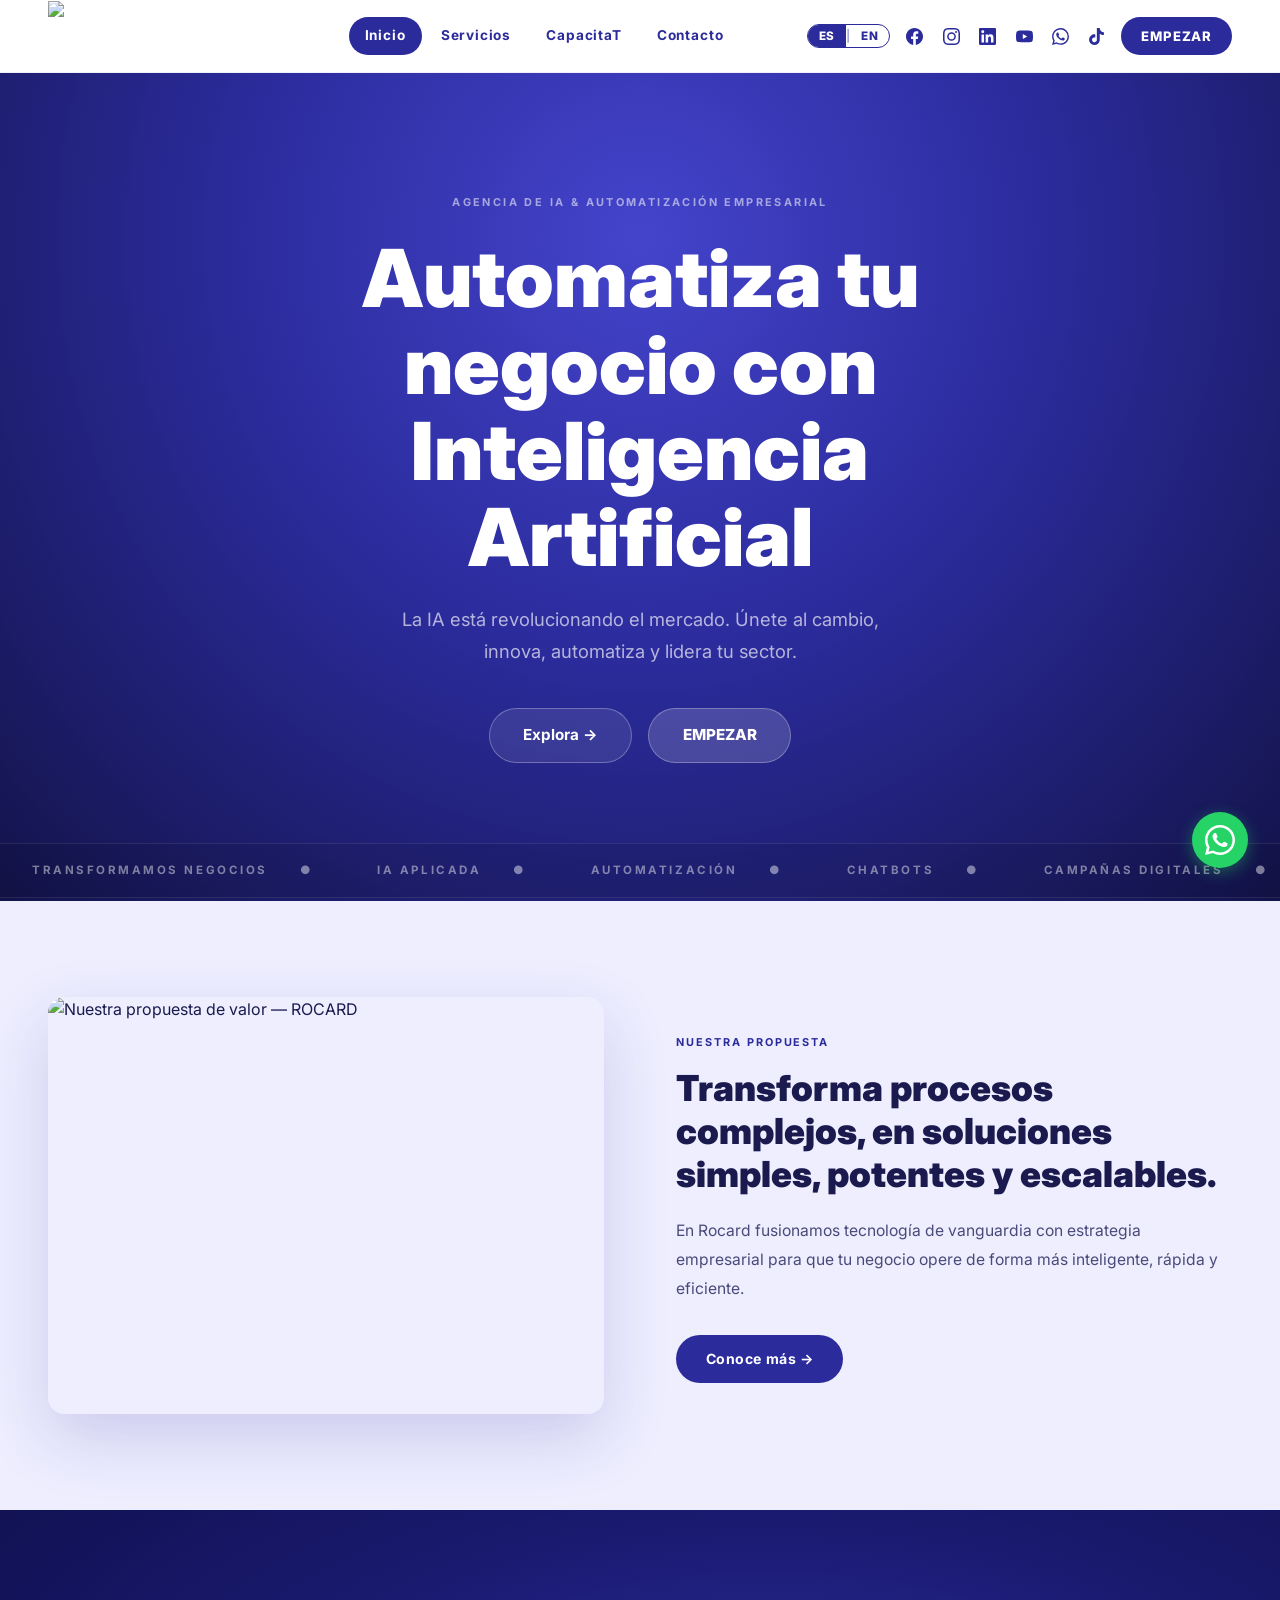
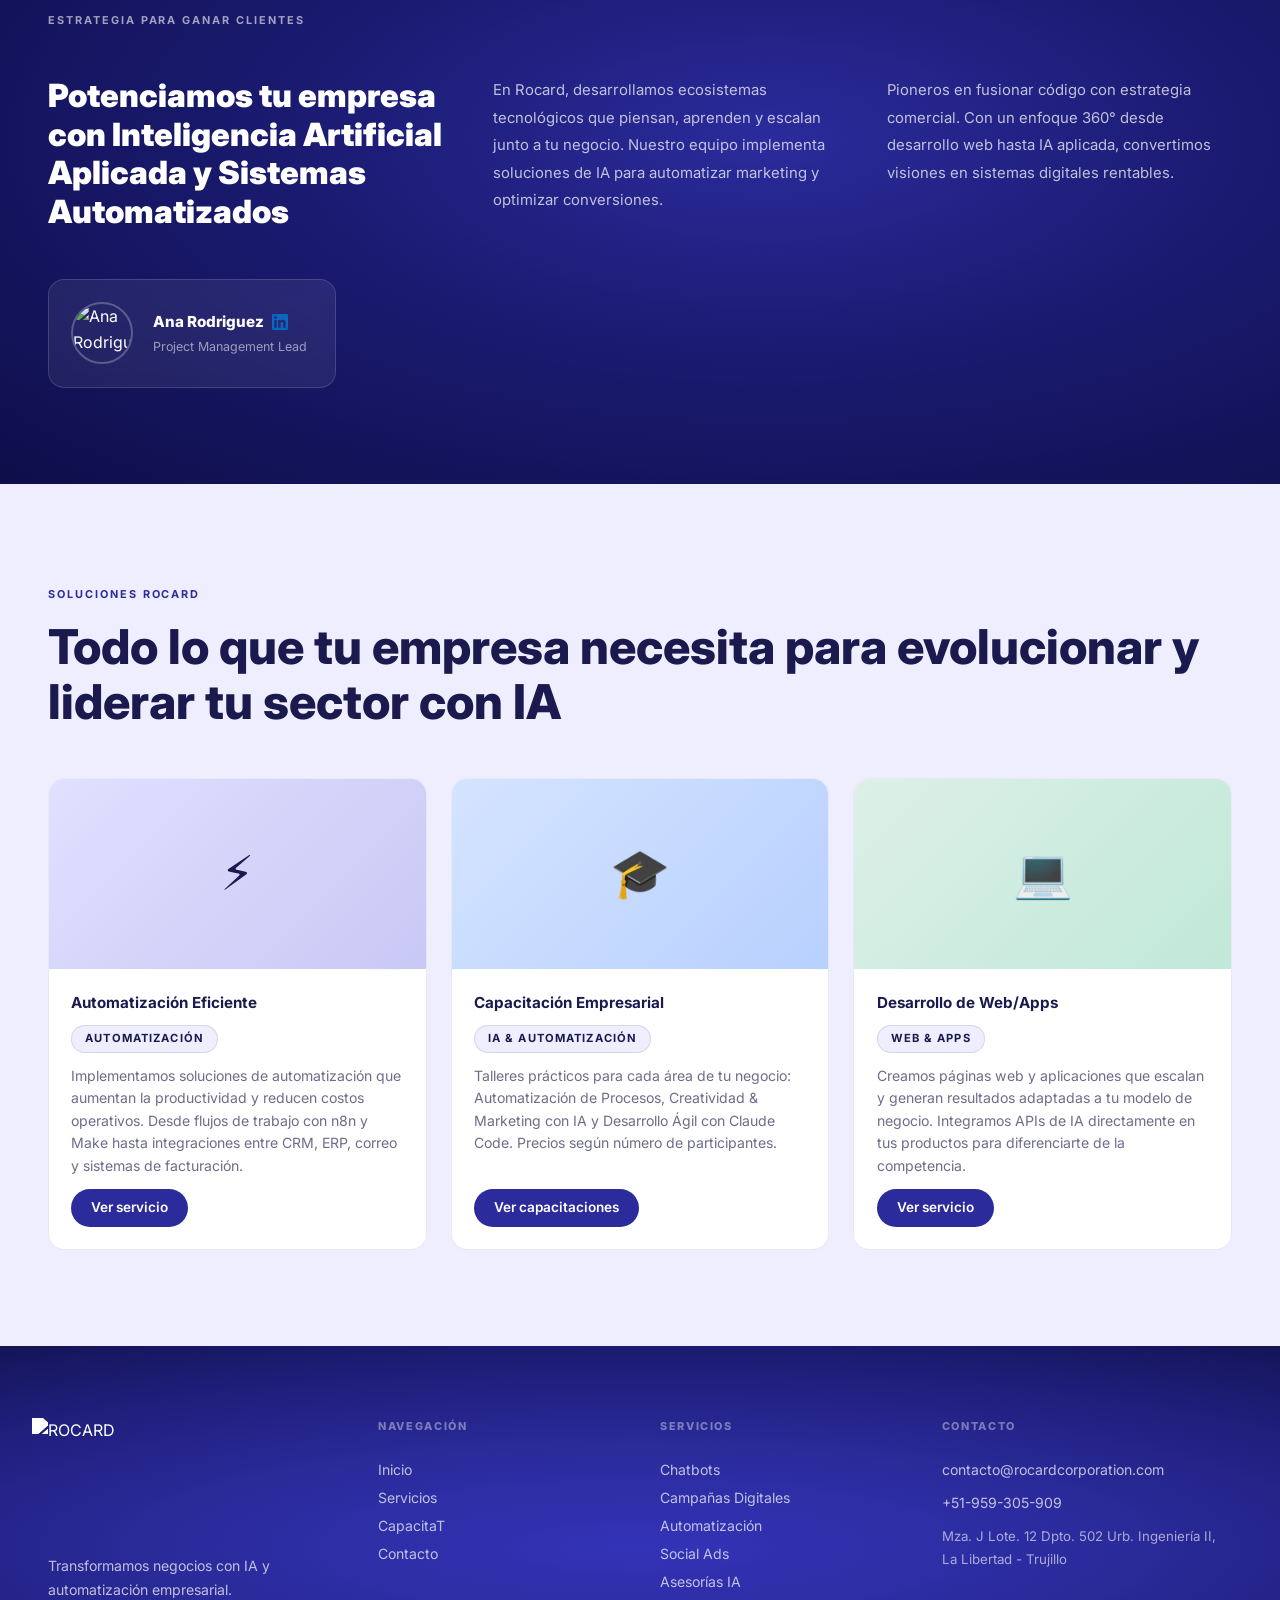
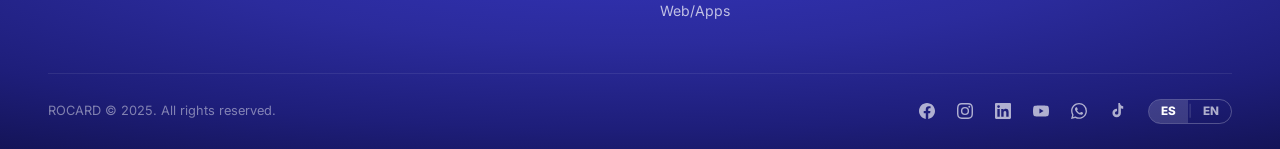
==== commit 9eea8308: "Update index.html" ====
--- a/index.html
+++ b/index.html
@@ -7,6 +7,10 @@
   <meta name="description" content="Transformamos negocios con Inteligencia Artificial y automatización empresarial. Chatbots, campañas digitales, automatización de procesos y más." />
   <link rel="canonical" href="https://rocardcorporation.com/" />
   <link rel="stylesheet" href="css/styles.css" />
+  <link rel="icon" type="image/x-icon" href="favicon.ico">
+<link rel="icon" type="image/png" sizes="32x32" href="favicon-32x32.png">
+<link rel="icon" type="image/png" sizes="16x16" href="favicon-16x16.png">
+<link rel="apple-touch-icon" sizes="180x180" href="apple-touch-icon.png">
 </head>
 <body>
 
@@ -308,7 +312,7 @@
       <!-- Col 4 -->
       <div class="footer-col">
         <h3 class="footer-col-title" data-es="CONTACTO" data-en="CONTACT">CONTACTO</h3>
-        <p><a href="mailto:info@rocardcorporation.com">info@rocardcorporation.com</a></p>
+        <p><a href="mailto:contacto@rocardcorporation.com">contacto@rocardcorporation.com</a></p>
         <p><a href="tel:+51959305909">+51-959-305-909</a></p>
         <p style="color:rgba(255,255,255,0.6); font-size:0.83rem; margin-top:0.5rem;"
            data-es="Mza. J Lote. 12 Dpto. 502 Urb. Ingeniería II, La Libertad - Trujillo"
--- a/css/styles.css
+++ b/css/styles.css
@@ -1214,4 +1214,21 @@
 
 .project-btn:hover {
   opacity: 0.85;
-}+}
+/* ================================================================
+   HERO — RESPONSIVE MÓVIL
+   ================================================================ */
+@media (max-width: 768px) {
+  .hero {
+    min-height: 100svh;
+    padding: 5rem 0 0;
+    justify-content: space-between;  /* cambia flex-start por space-between */
+  }
+  .hero-body {
+    padding-top: 2rem;
+    padding-bottom: 3rem;
+  }
+  .hero-headline {
+    font-size: clamp(2rem, 8vw, 3rem);
+  }
+}
